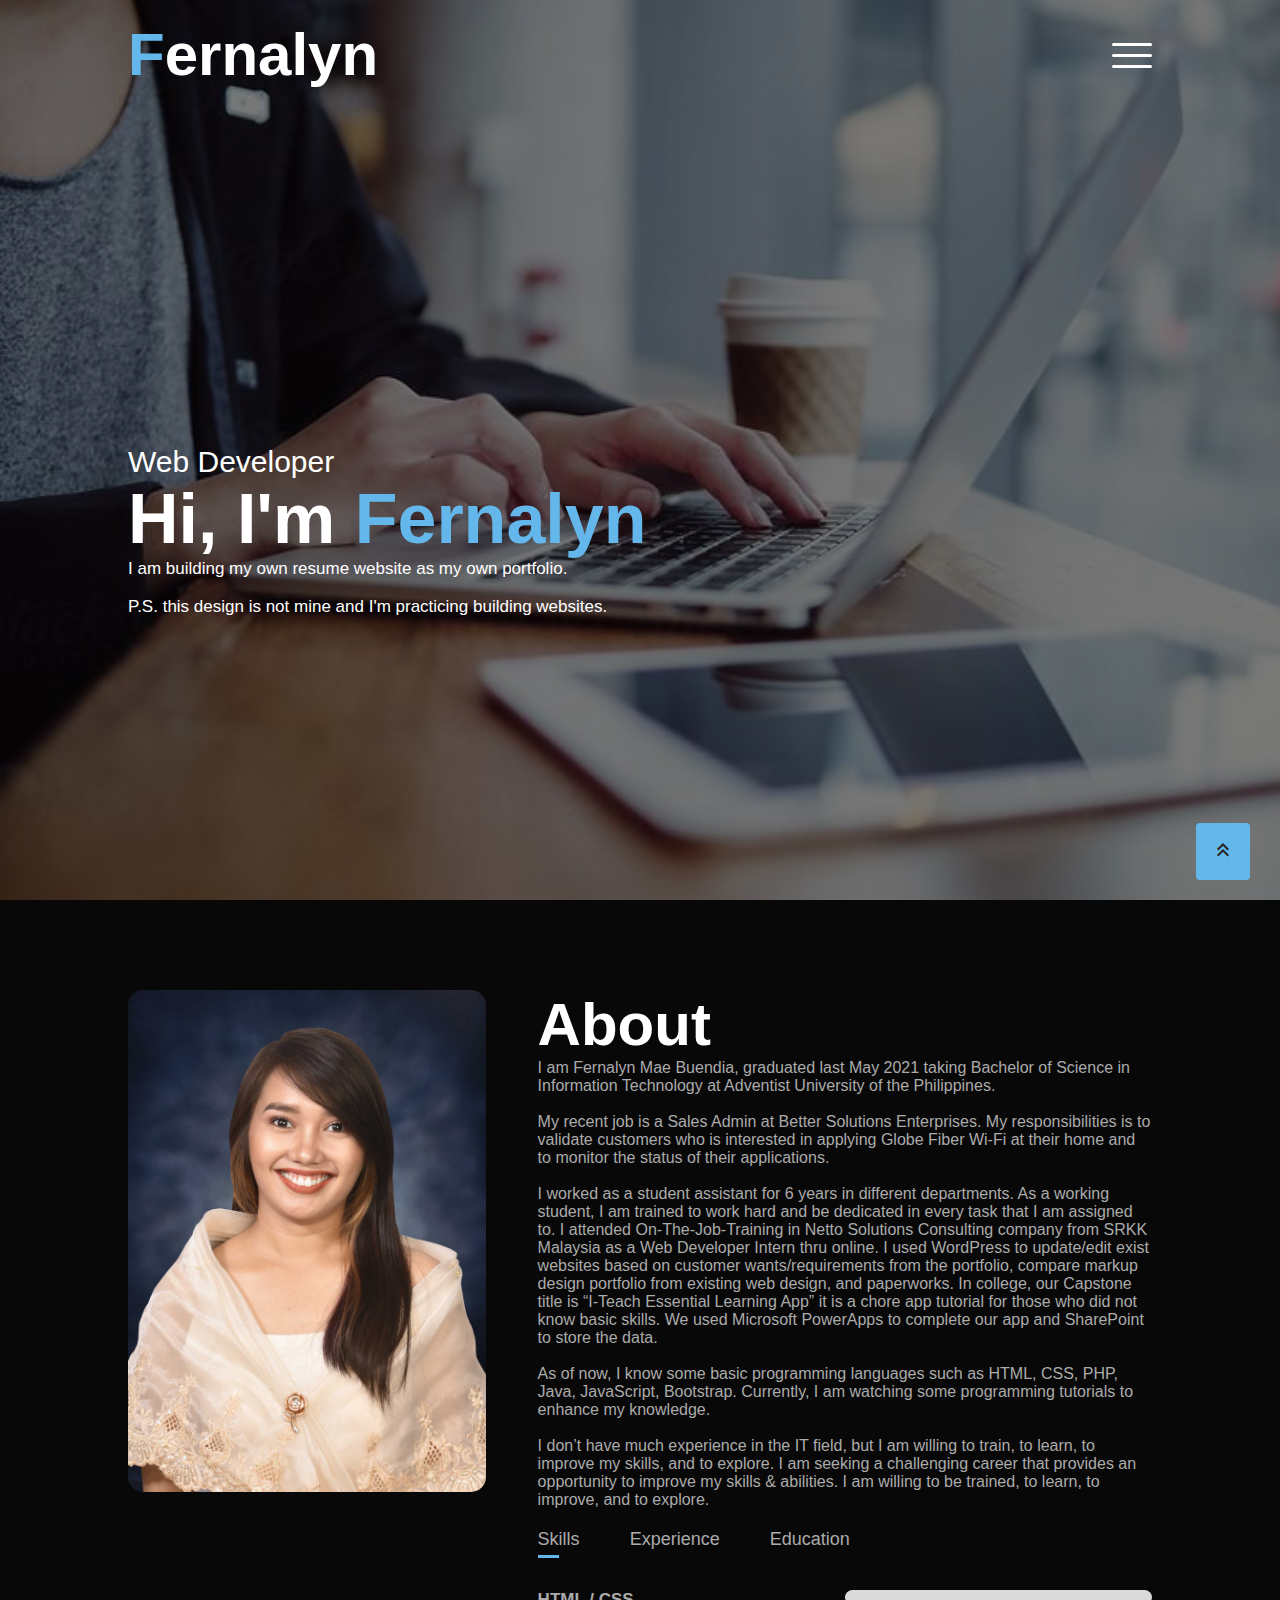
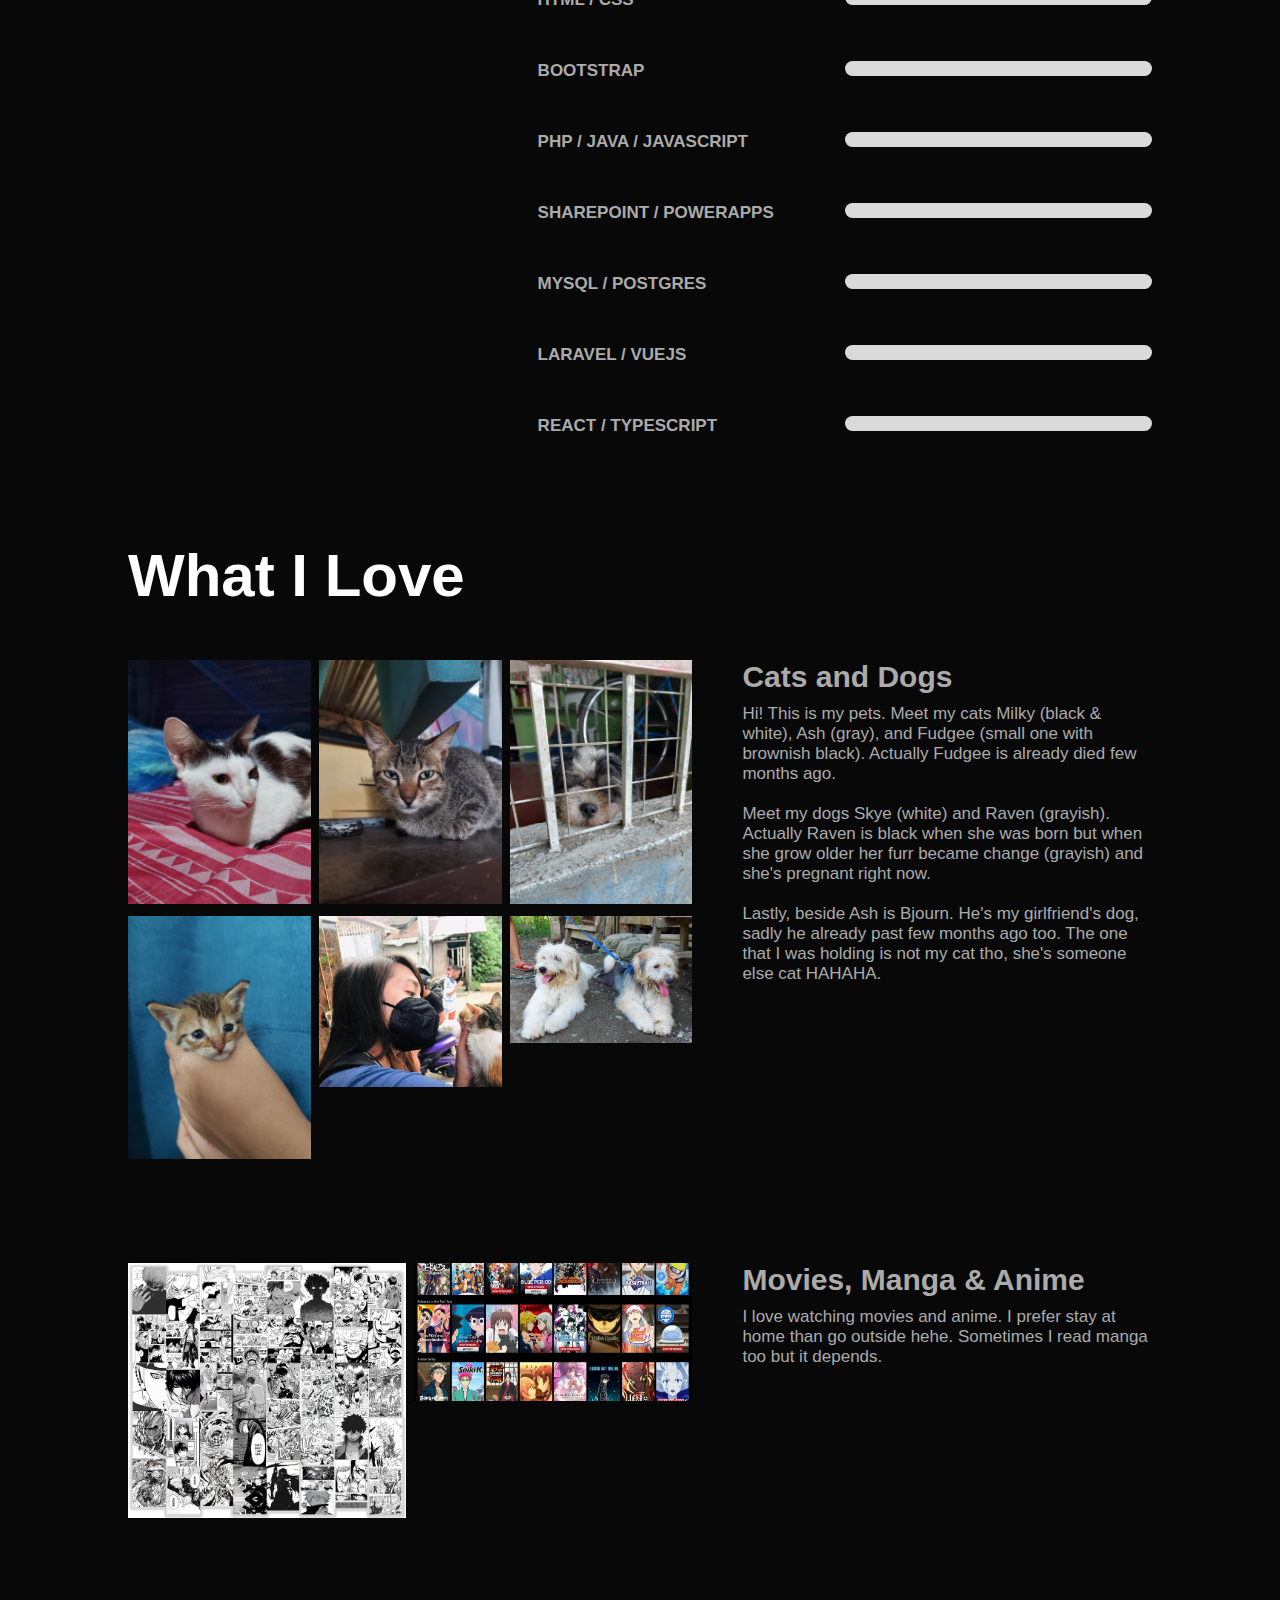
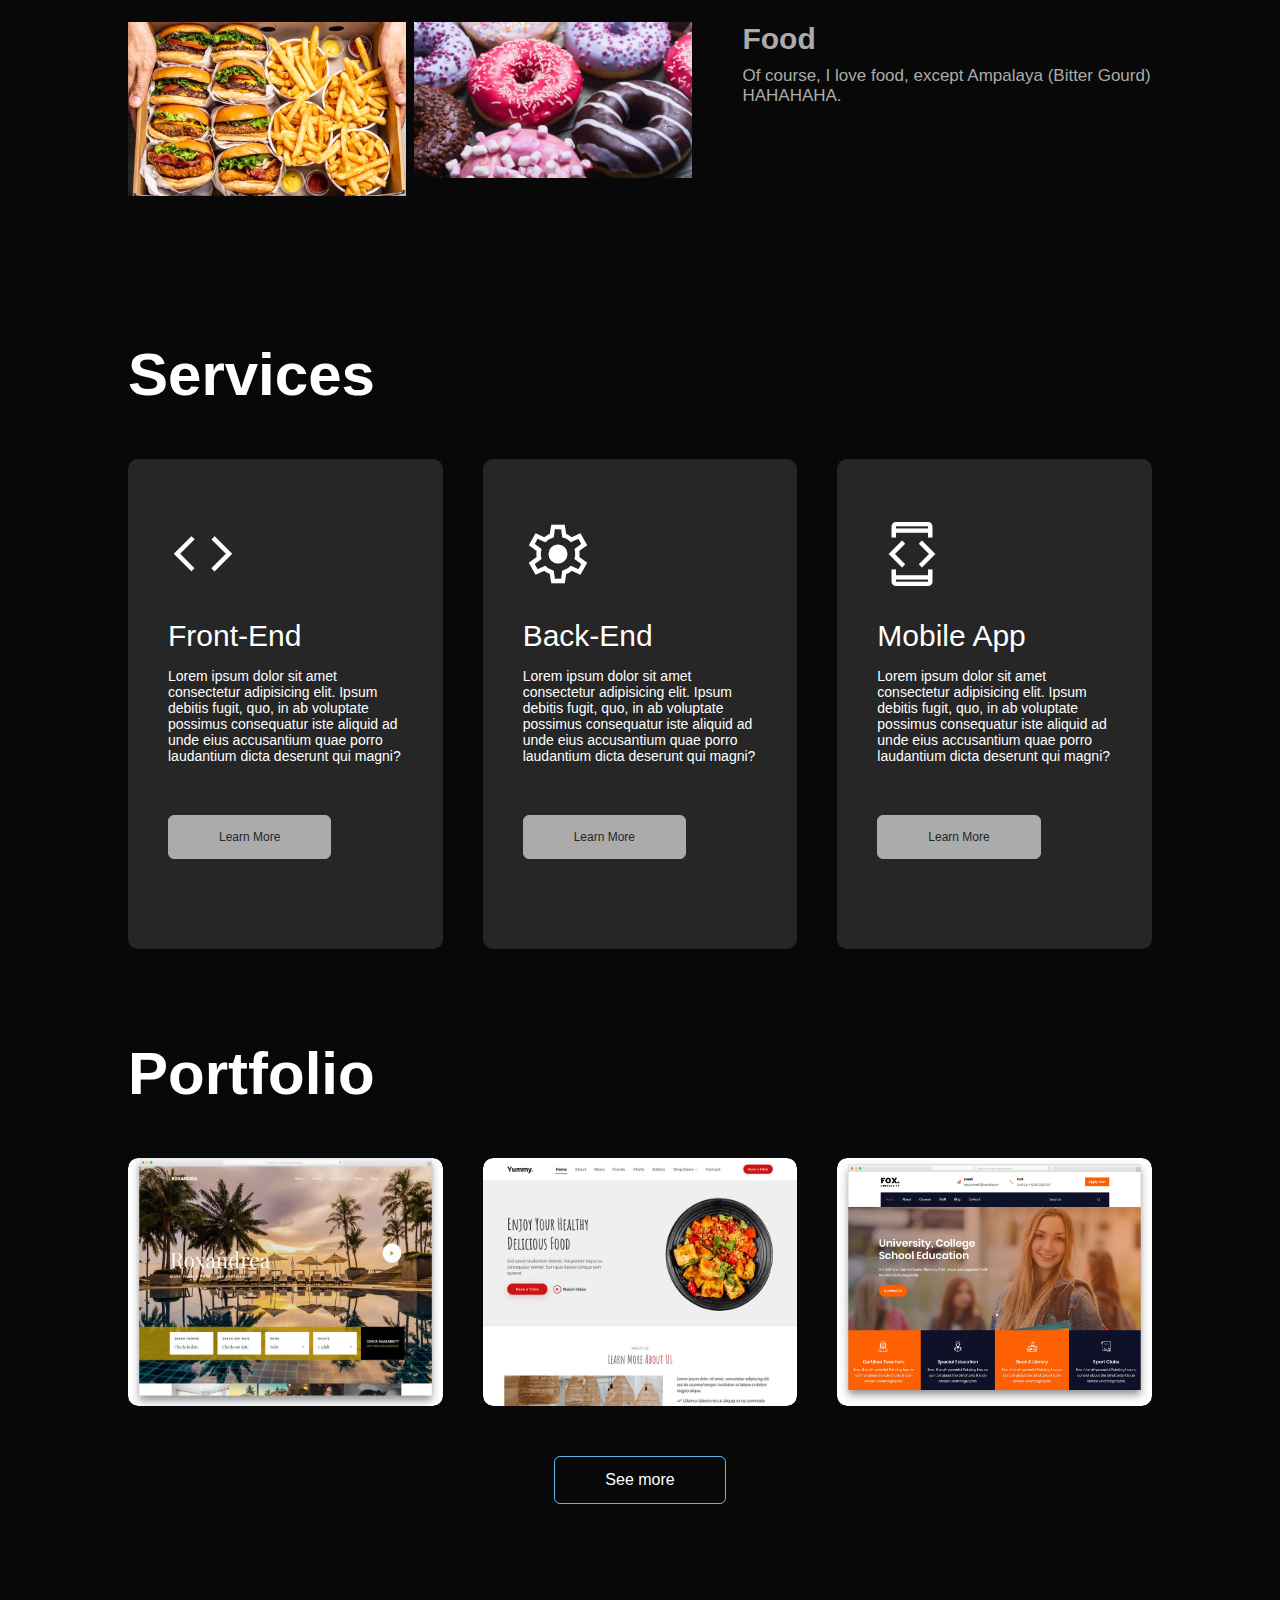
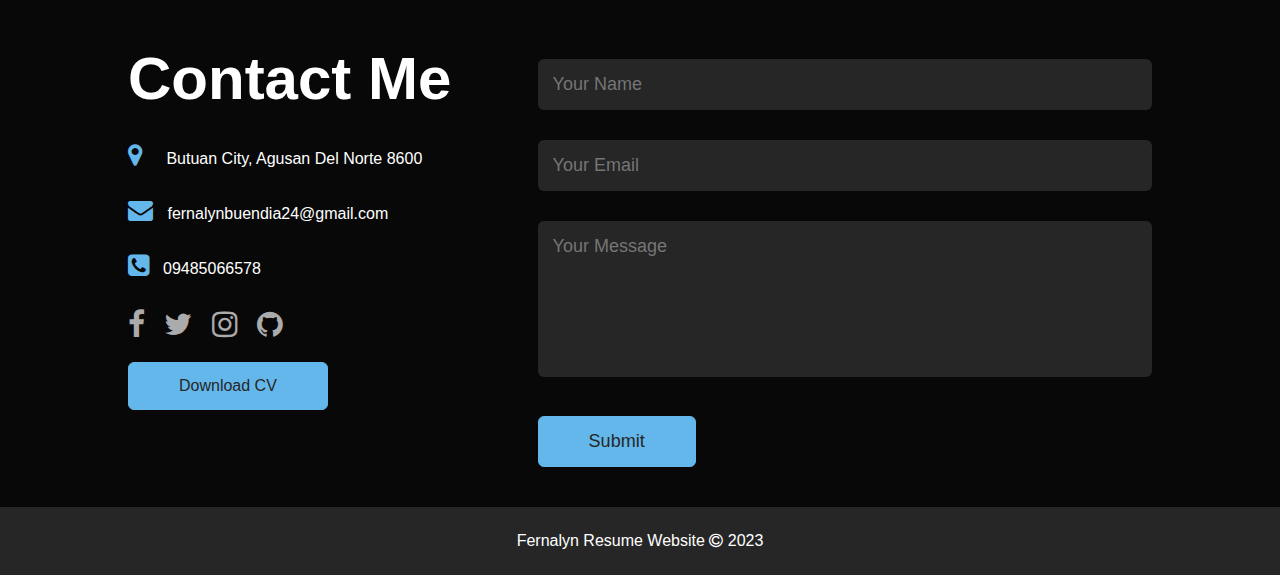
==== index.html @ 56ea5f72 "Add files via upload" ====
<!DOCTYPE html>
<html>
<head>
	<meta charset="utf-8">
	<meta name="viewport" content="width=device-width, initial-scale=1">
	<title>Fernalyn Resume</title>
	<link rel="stylesheet" type="text/css" href="style.css">
	<link rel="stylesheet" href="path/to/font-awesome/css/font-awesome.min.css">
	<link rel="stylesheet" href="https://cdnjs.cloudflare.com/ajax/libs/font-awesome/4.7.0/css/font-awesome.min.css">
	<link rel="stylesheet" href="https://fonts.googleapis.com/icon?family=Material+Icons">
	<link rel="stylesheet" href="https://fonts.googleapis.com/css2?family=Material+Symbols+Outlined:opsz,wght,FILL,GRAD@48,700,1,200" />
	<link rel="stylesheet" href="https://fonts.googleapis.com/css2?family=Material+Symbols+Outlined:opsz,wght,FILL,GRAD@20..48,100..700,0..1,-50..200" />
	
</head>
<body>
	<!-- header -->
	<div class="header" id="header">
		<div class="container">
			<div class="sidebar-icon">
				<div class="bar1"></div>
				<div class="bar2"></div>
				<div class="bar3"></div>
			</div><!-- end sidebar-icon -->

			<div class="logo">
				<h1><span>F</span>ernalyn</h1>
			</div><!-- end logo -->
			
			<div class="sidebar">
				<nav>	
					<ul>
						<li><a href="#header">Home</a></li>
						<li><a href="#about">About</a></li>
						<li><a href="#services">Services</a></li>
						<li><a href="#portfolio">Portfolio</a></li>
						<li><a href="#contact">Contact</a></li>
					</ul>
				</nav><!-- end nav -->
				
				<div class="social-icons social-navbar">
					<a href="https://facebook.com/fernalynmaebuendia24/"><i class="fa fa-facebook" aria-hidden="true"></i></a>
					<a href="https://twitter.com/BuendiaFernalyn"><i class="fa fa-twitter" aria-hidden="true"></i></a>
					<a href="https://instagram.com/fernalynmaebuendia/"><i class="fa fa-instagram" aria-hidden="true"></i></a>
					<a href="https://github.com/fernalynmaebuendia/"><i class="fa fa-github" aria-hidden="true"></i></a>
				</div><!-- end sidebar social icons -->
			</div><!-- end sidebar -->
		</div><!-- end container -->

		<div class="header-text">
			<h2>Web Developer</h2>
			<h1>Hi, I'm <span>Fernalyn</span></h1>
			<p>I am building my own resume website as my own portfolio.</p><br>
			<p>P.S. this design is not mine and I'm practicing building websites.</p>
		</div><!-- end header-text -->
	</div><!-- end header -->

	<!-- about -->
	<div id="about">
		<div class="container">
			<div class="row">
				<div class="about-col-1">
					<img src="images/Fern_formal_small.jpg" class="pic-formal">
				</div><!-- end about-col-1 -->
	
				<div class="about-col-2">
					<h1 class="sub-title">About</h1>
					<p>I am Fernalyn Mae Buendia, graduated last May 2021 taking Bachelor of Science in Information Technology at Adventist University of the Philippines.
					<br><br>
					My recent job is a Sales Admin at Better Solutions Enterprises. My responsibilities is to validate customers who is interested in applying Globe Fiber Wi-Fi at their home and to monitor the status of their applications.  
					<br><br>
					I worked as a student assistant for 6 years in different departments. As a working student, I am trained to work hard and be dedicated in every task that I am assigned to. I attended On-The-Job-Training in Netto Solutions Consulting company from SRKK Malaysia as a Web Developer Intern thru online. I used WordPress to update/edit exist websites based on customer wants/requirements from the portfolio, compare markup design portfolio from existing web design, and paperworks.
					In college, our Capstone title is “I-Teach Essential Learning App” it is a chore app tutorial for those who did not know basic skills. We used Microsoft PowerApps to complete our app and SharePoint to store the data.
					<br><br>
					As of now, I know some basic programming languages such as HTML, CSS, PHP, Java, JavaScript, Bootstrap. Currently, I am watching some programming tutorials to enhance my knowledge.
					<br><br>
					I don’t have much experience in the IT field, but I am willing to train, to learn, to improve my skills, and to explore. I am seeking a challenging career that provides an opportunity to improve my skills & abilities. I am willing to be trained, to learn, to improve, and to explore.</p>

					<div class="tab-titles">
						<p class="tab-links active-link" onclick="openTab('skills', event)">Skills</p>
						<p class="tab-links" onclick="openTab('experience', event)">Experience</p>
						<p class="tab-links" onclick="openTab('education', event)">Education</p>
					  </div><!-- end tab-titles -->

					<div class="tab-contents active-tab" id="skills">
						<div class="skill-container">
							<div class="progress">
								<h2>HTML / CSS</h2>
								<div class="progress-bar">
									<span class="percentage" data-width="80%"></span>
								</div>
							</div><!-- end progress -->
							<br><br>
							<div class="progress">
								<h2>BOOTSTRAP</h2>
								<div class="progress-bar">
									<span class="percentage" data-width="30%"></span>
								</div>
							</div><!-- end progress -->
							<br><br>
							<div class="progress">
								<h2>PHP / JAVA / JAVASCRIPT</h2>
								<div class="progress-bar">
									<span class="percentage" data-width="20%"></span>
								</div>
							</div><!-- end progress -->
							<br><br>
							<div class="progress">
								<h2>SHAREPOINT / POWERAPPS</h2>
								<div class="progress-bar">
									<span class="percentage" data-width="50%"></span>
								</div>
							</div><!-- end progress -->
							<br><br>
							<div class="progress">
								<h2>MYSQL / POSTGRES</h2>
								<div class="progress-bar">
									<span class="percentage" data-width="10%"></span>
								</div>
							</div><!-- end progress -->
							<br><br>
							<div class="progress">
								<h2>LARAVEL / VUEJS</h2>
								<div class="progress-bar">
									<span class="percentage" data-width="5%"></span>
								</div>
							</div><!-- end progress -->
							<br><br>
							<div class="progress">
								<h2>REACT / TYPESCRIPT</h2>
								<div class="progress-bar">
									<span class="percentage" data-width="5%"></span>
								</div>
							</div><!-- end progress -->
						</div><!-- end skill container -->
					</div><!-- end tab-content -->

					<div class="tab-contents" id="experience">
						<ul>
							<li><span>April 2023 - Present</span><br>IT Support Staff at 1D Manpower Services</li>
							<li><span>December 2021 - December 2022</span><br>Sales Admin at Better Solutions Enterprise</li>
							<li><span>February 2021 - May 2021</span><br>Web Developer at Netto Solutions Consulting</li>
							<li><span>June 2020 - Dec 2020</span><br>Cashier / Merchandiser / Repacker at University Store, Adventist University of the Philippines</li>
							<li><span>July 2019 - May 2020</span><br>Information & Communication Technology Services. Adventist University of the Philippines</li>
							<li><span>Aug 2016 - July 2019</span><br>Cashier / Machine Opt. / Asst. Binder at Copy & Print Store, Adventist University of the Philippines</li>
							<li><span>Aug 2015 - July 2016</span><br>Secretary at Printing Press, Adventist University of the Philippines</li>
						</ul>
					</div><!-- end tab-content -->

					<div class="tab-contents" id="education">
						<ul>
							<li><span>2021</span><br>Bachelor of Science in Information Technology at Adventist University of the Philippines</li>
							<li><span>2015</span><br>Secondary at Agusan National High School</li>
							<li><span>2011</span><br>Primary at Butuan Central Elementary School</li>
						</ul>
					</div><!-- end tab-content -->
				</div><!-- end col-2 --> 
			</div><!-- end row -->
		</div> <!-- end container -->
	</div><!-- end about -->

	<!-- hobbies -->
	<div id="hobbies">
		<div class="container">
			<h1 class="sub-title">What I Love</h1>
			<div class="row">
				<div class="hobbies-col-1">
					<div class="hobbies-wrap">
						<ul> 
							<li><img src="images/milky.jpg"></li>
							<li><img src="images/ash.jpg"></li>
							<li><img src="images/bjourn.jpg"></li>
							<li><img src="images/fudgee.jpg"></li>
							<li><img src="images/Fernalyn_with_cat.jpg"></li>
							<li><img src="images/skye&raven.jpg"></li>
						</ul>	
					</div><!-- end hobbies-wrap -->
				</div><!-- end hobbies-col-1 -->

				<div class="hobbies-col-2">
					<h2>Cats and Dogs</h2>
					<p>Hi! This is my pets. Meet my cats Milky (black & white), Ash (gray), and Fudgee (small one with brownish black). Actually Fudgee is already died few months ago. <br><br> Meet my dogs Skye (white) and Raven (grayish). Actually Raven is black when she was born but when she grow older her furr became change (grayish) and she's pregnant right now.<br><br> Lastly, beside Ash is Bjourn. He's my girlfriend's dog, sadly he already past few months ago too. The one that I was holding is not my cat tho, she's someone else cat HAHAHA.</p> 
				</div><!-- end hobbies-col-2 -->
				
				<div class="hobbies-col-3">
					<div class="hobbies-wrap">
						<ul> 
							<!-- <li><img src="images/movies.png"></li> -->
							<li><img src="images/manga.jpg"></li>
							<li><img src="images/anime.avif"></li>
							
						</ul>	
					</div><!-- end hobbies-wrap -->
				</div><!-- end hobbies-col-3 -->

				<div class="hobbies-col-4">
					<h2>Movies, Manga & Anime</h2>
					<p>I love watching movies and anime. I prefer stay at home than go outside hehe. Sometimes I read manga too but it depends.</p>
				</div><!-- end hobbies-col-4 -->

				<div class="hobbies-col-5">
					<div class="hobbies-wrap">
						<ul> 
							<li><img src="images/food.jpg"></li>
							<li><img src="images/food1.jpg"></li>
						</ul>	
					</div><!-- end hobbies-wrap -->
				</div><!-- end hobbies-col-1 -->

				<div class="hobbies-col-6">
					<h2>Food</h2>
					<p>Of course, I love food, except Ampalaya (Bitter Gourd) HAHAHAHA.</p>
				</div><!-- end hobbies-col-2 -->
			</div><!-- end row -->
		</div><!-- end container -->
	</div><!-- end hobbies -->

	<!-- services -->
	<div id="services">
		<div class="container">
			<h1 class="sub-title">Services</h1>
			<div class="service-list">
				<div>
					<a href="frontend.html">
						<i class="material-symbols-outlined">code</i>
						<h2>Front-End</h2>
						<p>Lorem ipsum dolor sit amet consectetur adipisicing elit. Ipsum debitis fugit, quo, in ab voluptate possimus consequatur iste aliquid ad unde eius accusantium quae porro laudantium dicta deserunt qui magni?</p>
						<a href="frontend.html" class="btn btn3">Learn More</a>
					</a><!-- navigate to service page -->
				</div><!-- end service front-end -->
				<div>
					<a href="backend.html">
						<i class="material-symbols-outlined">settings</i>
						<h2>Back-End</h2>
						<p>Lorem ipsum dolor sit amet consectetur adipisicing elit. Ipsum debitis fugit, quo, in ab voluptate possimus consequatur iste aliquid ad unde eius accusantium quae porro laudantium dicta deserunt qui magni?</p>
						<a href="backend.html" class="btn btn3">Learn More</a>
					</a><!-- navigate to service page -->
				</div><!-- end service back-end -->
				<div>
					<a href="mobile.html">
						<i class="material-symbols-outlined">developer_mode</i>
						<h2>Mobile App</h2>
						<p>Lorem ipsum dolor sit amet consectetur adipisicing elit. Ipsum debitis fugit, quo, in ab voluptate possimus consequatur iste aliquid ad unde eius accusantium quae porro laudantium dicta deserunt qui magni?</p>
						<a href="mobile.html" class="btn btn3">Learn More</a>
					</a><!-- navigate to service page -->
				</div><!-- end service mobile -->
			</div><!-- end services-list -->
		</div><!-- end container -->
	</div><!-- end services -->

	<!-- portfolio -->
	<div id="portfolio">
		<div class="container">
			<h1 class="sub-title">Portfolio</h1>
			<div class="port-list">
				<div class="port">
					<img src="images/sample-image.jpg">
					<div class="layer">
						<h2>Social Media</h2>
						<p>Lorem ipsum dolor sit, amet consectetur adipisicing elit. Odit molestiae, officia expedita...</p>
						<a href="portfoliosite.html"><i class="fa fa-external-link" aria-hidden="true"></i></a>
					</div>
				</div><!-- end port -->
				<div class="port">
					<img src="images/sample-image2.jpg">
					<div class="layer">
						<h2>Foods</h2>
						<p>Lorem ipsum dolor sit, amet consectetur adipisicing elit. Odit molestiae, officia expedita...</p>
						<a href="portfoliosite.html"><i class="fa fa-external-link" aria-hidden="true"></i></a>
					</div>
				</div><!-- end port -->
				<div class="port">
					<img src="images/sample-image6.jpg">
					<div class="layer">
						<h2>Hiking</h2>
						<p>Lorem ipsum dolor sit, amet consectetur adipisicing elit. Odit molestiae, officia expedita...</p>
						<a href="portfoliosite.html"><i class="fa fa-external-link" aria-hidden="true"></i></a>
					</div>
				</div><!-- end port -->
			</div><!-- end port-list -->
			<a href="portfolio.html" class="btn">See more</a><!-- see more button -->
		</div><!-- end container -->
	</div><!-- end portfolio -->

	<!-- contact -->
	<div id="contact">
		<div class="container">
			<div class="row">
				<div class="contact-col-1">
					<h1 class="sub-title">Contact Me</h1>
					<p><i class="fa fa-map-marker" style="margin-right: 20px;" aria-hidden="true"></i> Butuan City, Agusan Del Norte 8600</p>
					<p><i class="fa fa-envelope" style="margin-right: 10px;" aria-hidden="true"></i> fernalynbuendia24@gmail.com</p>
					<p><i class="fa fa-phone-square" style="margin-right: 14px;" aria-hidden="true"></i>09485066578</p>
					<div class="social-icons">
						<a href="https://www.facebook.com/fernalynmaebuendia24/"><i class="fa fa-facebook" aria-hidden="true"></i></a>
						<a href="https://twitter.com/BuendiaFernalyn"><i class="fa fa-twitter" aria-hidden="true"></i></a>
						<a href="https://www.instagram.com/fernalynmaebuendia/"><i class="fa fa-instagram" aria-hidden="true"></i></a>
						<a href="https://github.com/fernalynmaebuendia/"><i class="fa fa-github" aria-hidden="true"></i></a>
					</div>
					<a href="images/Fernalyn Mae Buendia - B (1).pdf" download class="btn btn2">Download CV</a>
				</div><!-- end contact-col-1 -->

				<div class="contact-col-2">
					<form name="submit-to-google-sheet">
						<input type="text" name="Name" placeholder="Your Name" required>
						<input type="text" name="Email" placeholder="Your Email" required>
						<textarea name="Message" rows="6" placeholder="Your Message" required></textarea>
						<button type="submit" class="btn btn2">Submit</button>
					</form>
					<span id="msg"></span> <!-- msg alert -->
				</div><!-- end contact-col-2 -->
			</div><!-- end row -->
		</div><!-- end container -->
		
		<!-- footer -->
		<footer class="footer">
			<p>Fernalyn Resume Website <i class="fa fa-copyright" aria-hidden="true"></i> 2023</p>
		</footer><!-- end footer -->
	</div><!-- end contact -->

	<!-- top-arbutton -->
	<div id="arrow-up-button">
		<button onclick="topFunction()" class="top-button"><span class="material-symbols-outlined">keyboard_double_arrow_up</span></button>
	</div><!-- end top-button -->

	<script src="myscript.js"></script>
	<script src="submitform.js"></script>
</body>
</html>
---- style.css ----
:root {
	--main-color: #64b7ea;
	--second-color: rgb(61, 118, 153);
	--third-color: #4280A6;
	--fourth-color: #244559;
}

* {
	margin: 0;
	padding: 0;
	box-sizing: border-box;
	font-family: 'Poppins', sans-serif;
}

html {
	scroll-behavior: smooth;
}

body {
	background: #080808;
	color: #fff;
}

ul {
    list-style-type: none;
	text-decoration: none;
}

.top-button {
	position: fixed;
	bottom: 20px;
	right: 30px;
	z-index: 99;
	font-size: 15px;
	border: none;
	outline: none;
	background-color: var(--main-color);
	color: #262626;
	cursor: pointer;
	padding: 15px;
	border-radius: 4px;
	transition: 0.5s;
}

.top-button:hover {
	color: #262626;
	background-color: #ababab;
}

/* header */
#header {
	width: 100%;
	height: 100vh;
	background-image: linear-gradient(rgba(0, 0, 0, 0.5), rgba(0, 0, 0, 0.5)), url(images/girlwithlaptop.jpg);
	background-repeat: no-repeat;
	background-size: cover;
	background-position: center;
}

#header .container {
	display: flex;
	padding: 10px 10% 0 10%;
}

#header .logo {
	flex-basis: 40%;
}

#header .sidebar {
    display: inline-flex;
    flex-basis: 60%;
    justify-content: flex-end;
}

#header .logo h1 {	
	font-size: 60px;
	margin: 10px 0;
}

#header .logo span {
	color: var(--main-color);
}

.sidebar {
	display: flex;
	align-items: center;
	align-content: center;
	justify-content: space-between;
	flex-wrap: wrap;
}

.social-navbar {
	display: none;
}

nav ul li {
	display: inline-flex;
	list-style: none;
	margin: 10px 30px;
}

nav ul li a {
	color: #fff;
	text-decoration: none;
	font-size: 18px;
	position: relative;
}

nav ul li a::after {
	content: '';
	width: 0;
	height: 3px;
	background: var(--main-color);
	position: absolute;
	left: 0;
	bottom: -6px;
	transition: 0.5s;
}

nav ul li a:hover::after {
	width: 100%;
}

#header .sidebar-icon {
    display: none;
}

.bar1 , .bar2 , .bar3{
    width: 40px;
    height: 3px;
    margin: 8px 0;
    background-color: #fff;
    border-radius: 50px;
    transition: 0.2s;
}

.active .bar1{
    transform: translate(0px , 11px)rotate(45deg);
}

.active .bar2{
    opacity: 0;
}

.active .bar3{
    transform: translate(0px , -11px)rotate(-45deg);
}

.header-text {
	margin-top: 20%;
	padding: 0 10%;
}

.header-text h1 {
	font-size: 70px;
}

.header-text h1 span {
	color: var(--main-color);
}

.header-text h2 {
	font-size: 30px;
	font-weight: 300;
}

.header-text p {
	font-size: 17px;
}

/* about */
#about {
	padding: 80px 0 0 0;
	color: #ababab;
}

#about .container {
	padding: 10px 10% 0 10%;
}

.row {
	display: flex;
	justify-content: space-between;
	flex-wrap: wrap;
}

.about-col-1 {
	flex-basis: 35%;
}

.about-col-1 img {
	width: 100%;
	border-radius: 15px;
}

.about-col-2 {
	flex-basis: 60%;
}

.sub-title {
	font-size: 60px;
	font-weight: 600;
	color: #fff;
}

.tab-titles {
	display: flex;
	margin: 20px 0 40px;
}

.tab-links {
	margin-right: 50px;
	font-size: 18px;
	font-weight: 500;
	cursor: pointer;
	position: relative;
}

.tab-links::after {
	content: '';
	width: 0;
	height: 3px;
	background: var(--main-color);
	position: absolute;
	left: 0;
	bottom: -8px;
	transition: 0.5s;
}

.tab-links.active-link::after {
	width: 50%;
}

.progress {
	display: grid;
	grid-template-columns: repeat(auto-fit, minmax(250px, 1fr));
}

.skill-container {
  width: 100%;
  align-items: center;
}

.skill-container h2 {
	font-size: 17px;
	padding-bottom: 15px;
}

.skill-container .progress-bar {
	background: #dadada;
	display: block;
	width: 100%;
	height: 15px;
	/* border: 1px solid rgba(0, 0, 0, 0.3); */
	border-radius: 10px;
	overflow: hidden;
	/* box-shadow: 0 1px 3px rgba(0, 0, 0, 0.12), 0 1px 2px rgba(0, 0, 0, 0.24); */
	transition: all 0.1s cubic-bezier(.25, .8, .25, 1);
	position: relative;
	overflow: hidden;
}

.skill-container .progress-bar .percentage {
	width: 0;
	height: 100%;
	position: relative;
	background: linear-gradient(135deg, rgb(0, 183, 255)0%, rgb(61, 118, 153)100%);
	transition: all 3s ease-in-out;
	top: 0;
	left: 0;
	display: block;
}

.tab-contents ul li {
	list-style: none;
	margin: 10px 0 29.5px 0px;
}

.tab-contents ul li span {
	color: var(--main-color);
}

.tab-contents {
	display: none;
}

.tab-contents.active-tab {
	display: block;
}

/* .service */
#services {
	padding: 80px 0 0 0;
}

#services .container {
	padding: 10px 10% 0 10%;
}

.service-list {
	display: grid;
	grid-template-columns: repeat(auto-fit, minmax(250px, 1fr));
	grid-gap: 40px;
	margin-top: 50px;
}

.service-list div {
	background: #262626;
	padding: 40px;
	font-weight: 300;
	border-radius: 10px;
	transition: background 0.5s, transform 0.5s;
}

.service-list div i {
	font-size: 70px;
	margin-bottom: 30px;
}

.service-list div h2 {
	font-size: 30px;
	font-weight: 500;
	margin-bottom: 15px;
}

.service-list div p {
	font-size: 14px;
}

.service-list div a {
	text-decoration: none;
	color: #fff;
	font-size: 12px;
	margin-top: 20px;
	display: inline-block;
}

.service-list div:hover {
	background: var(--third-color);
	transform: translateY(-10px);
}

/* portfolio */
#portfolio {
	padding: 80px 0 0 0;
}

#portfolio .container {
	padding: 10px 10% 0 10%;
}

.port-list {
	display: grid;
	grid-template-columns: repeat(auto-fit, minmax(250px, 1fr));
	grid-gap: 40px;
	margin-top: 50px;
}

.port {
	border-radius: 10px;
	position: relative;
	overflow: hidden;
}

.port img {
	width: 100%;
	height: 100%;
	border-radius: 10px;
	display: block;
	transition: transform 0.5s;
}

.layer {
	width: 100%;
	height: 0;
	background: linear-gradient(rgba(0,0,0,0.6), var(--third-color));
	border-radius: 10px;
	position: absolute;
	left: 0;
	bottom: 0;
	overflow: hidden;
	display: flex;
	align-items: center;
	align-content: center;
	justify-content: center;
	flex-direction: column;
	padding: 0 40px;
	text-align: center;
	transition: height 0.5s;
}

.layer h2 {
	font-size: 30px;
	font-weight: bolder;
	margin-bottom: 20px;
}

.layer p {
	font-size: 17px;
}

.layer a {
	margin-top: 30px;
	color: var(--main-color);
	text-decoration: none;
	font-size: 20px;
	line-height: 50px;
	background: #fff;
	width: 50px;
	height: 50px;
	border-radius: 50%;
	text-align: center;
}

.layer a:hover {
	color: #fff;
	background-color: var(--fourth-color);
	border: 1px solid var(--fourth-color);
}

.port:hover img {
	transform: scale(1.1);
}

.port:hover .layer {
	height: 100%;
}

/* portfolio btn */
.btn {
	display: block;
	margin: 50px auto;
	width: fit-content;
	border: 1px solid var(--main-color);
	padding: 14px 50px;
	border-radius: 6px;
	text-decoration: none;
	color: #fff;
	transition: background 0.5s;
}

/* contact btn */
.btn.btn2 {
	display: block;
	margin: 20px auto 60px auto;
	width: fit-content;
	border: 1px solid var(--main-color);
	padding: 14px 50px;
	border-radius: 6px;
	text-decoration: none;
	color: #262626;
	transition: background 0.5s;
}

/* service btn */
.btn.btn3 {
	/* display: block; */
	margin: 50px auto;
	width: fit-content;
	background: #ababab;
	border: 1px solid #ababab;
	padding: 14px 50px;
	border-radius: 6px;
	text-decoration: none;
	color: #262626;
	transition: background 0.5s;
}

.btn:hover {
	color: #262626;
	background-color: #ababab;
	border: 1px solid #ababab;
}

.btn.btn2:hover {
	color: #262626;
	background-color: #ababab;
	border: 1px solid #ababab;
}

.btn.btn3:hover {
	color: #fff;
	background-color: var(--fourth-color);
	border: 1px solid var(--fourth-color);
}

/* hobby */
#hobbies {
	padding: 80px 0 0 0;
	color: #ababab;
}

#hobbies .container {
	padding: 10px 10% 0 10%;
}

#hobbies h2 {
	font-size: 30px;
	padding-bottom: 10px;
}

#hobbies p {
	font-size: 17px;
}

/* first row */
.hobbies-col-1 {
	flex-basis: 60%;
}

.hobbies-col-1 img {
	width: 100%;
	height: auto;
	object-fit: cover;
}

.hobbies-col-1 ul {
	display: grid;	
	grid-template-columns: repeat(auto-fit, minmax(250px, auto));
	grid-auto-flow: dense;
	grid-gap: 8px;
	justify-content: center;
	align-items: start;
	margin: 0 auto;
	padding: 0
}

.hobbies-wrap {
	position: relative;
	margin: 0;
	padding: 50px 50px 50px 0px;
}

.hobbies-col-4 .hobbies-wrap {
	padding-left: 50px;
	padding-right: 0px;
}

.hobbies-wrap ul li {
	position: relative;
}

.hobbies-wrap ul li:nth-child(1) {
	grid-row: span 1;
	grid-template-columns: span 1;
}

.hobbies-wrap ul li:nth-child(2) {
	grid-row: span 1;
	grid-template-columns: span 1;
}

.hobbies-wrap ul li:nth-child(3) {
	grid-row: span 1;
	grid-template-columns: span 1;
}

.hobbies-wrap ul li:nth-child(4) {
	grid-row: span 1;
	grid-template-columns: span 1;
}

.hobbies-wrap ul li:nth-child(5) {
	grid-row: span 1;
	grid-template-columns: span 1;
}

.hobbies-wrap ul li:nth-child(6) {
	grid-row: span 1;
	grid-template-columns: span 1;
}

.hobbies-col-2 {
	flex-basis: 40%;
	padding-top: 50px;
}

/* second row */
.hobbies-col-3 {
	flex-basis: 60%;
}

.hobbies-col-3 img {
	width: 100%;
	height: auto;
	object-fit: cover;
}

.hobbies-col-3 ul {
	display: grid;	
	grid-template-columns: repeat(auto-fit, minmax(250px, auto));
	grid-auto-flow: dense;
	grid-gap: 8px;
	justify-content: center;
	align-items: start;
	margin: 0 auto;
	padding: 0
}

.hobbies-col-4 {
	flex-basis: 40%;
	padding-top: 50px;
}

/* third row */
.hobbies-col-5 {
	flex-basis: 60%;
}

.hobbies-col-5 img {
	width: 100%;
	height: auto;
	object-fit: cover;
}

.hobbies-col-5 ul {
	display: grid;	
	grid-template-columns: repeat(auto-fit, minmax(250px, auto));
	grid-auto-flow: dense;
	grid-gap: 8px;
	justify-content: center;
	align-items: start;
	margin: 0 auto;
	padding: 0
}

.hobbies-col-6 {
	flex-basis: 40%;
	padding-top: 50px;
}

/* contact */
#contact {
	padding-top: 80px
}

#contact .container {
	padding: 10px 10% 0 10%;
}

.contact-col-1 {
	flex-basis: 35%;
}

.contact-col-2 {
	flex-basis: 60%;
}

.contact-col-1 p {
	margin-top: 30px;
}

.contact-col-1 p i {
	color: var(--main-color);
	font-size: 25px;
}

.social-icons {
	margin-top: 30px;
}

.social-icons a {
	text-decoration: none;
	font-size: 30px;
	margin-right: 15px;
	color: #ababab;
	display: inline-block;
	transition: transform 0.5s;
 }

 .social-icons a:hover {
	color: var(--main-color);
	transform: translateY(-5px);
 }

.btn.btn2 {
	display: inline-block;
	background: var(--main-color);
 }

.contact-col-2 {
	width: 100%;
 }

form input, form textarea {
	width: 100%;
	border: 0;
	outline: none;
	background: #262626;
	padding: 15px;
	margin: 15px 0;
	color: #fff;
	font-size: 18px;
	border-radius: 6px;
	resize: none;
 }

form .btn2 {
	padding: 14px 60px;
	font-size: 18px;
	cursor: pointer;
}

#msg {
	color: rgb(91, 153, 91);
	margin-top: -40px;
	display: block;
}

.footer {
	width: 100%;
	text-align: center;
	padding: 25px 0;
	background: #262626;
	font-weight: 300;
	margin-top: 20px;
}

@media only screen and (max-width: 1716px) {
	.hobbies-col-1 ul {
		grid-template-columns: repeat(auto-fit, minmax(200px, auto));
	}
}

@media only screen and (max-width: 1404px) {
	.hobbies-col-1 ul {
		grid-template-columns: repeat(auto-fit, minmax(150px, auto));
	}
}

@media only screen and (max-width: 1600px) {
	.layer {
		padding: 0 25px;
	}
}

@media only screen and (max-width: 1500px) {
	.header-text {
		margin-top: 23%;
	}

	.layer {
		padding: 0 20px;
	}
	
	.layer h2 {
		font-size: 25px;
		font-weight: bolder;
	}
	
	.layer p {
		font-size: 15px;
	}
	
	.layer a {
		font-size: 19px;
	}
}

@media only screen and (max-width: 1400px) {
	.layer a {
		margin-top: 20px;
	}
}

@media only screen and (max-width: 1300px) {
	.header-text {
		margin-top: 27%;
	}

	.layer {
		padding: 0 15px;
	}
	
	.layer p {
		font-size: 14px;
	}

	.layer a {
		font-size: 16px;
		line-height: 40px;
		width: 40px;
		height: 40px;
	}
}

@media only screen and (max-width: 1280px) {
	#header .sidebar-icon {
		display: block;
	}

	#header .sidebar-icon  {
		z-index: 2;
		top: 35px;
		right: 10%;
		width: fit-content;
		height: auto;
		position: absolute;
		border-radius: 4px;
		cursor: pointer;
	}

	#header .sidebar {
		justify-content: flex-start;
	}

	.sidebar {
		display: flex;
		align-content: center;
		flex-wrap: wrap;
		flex-direction: column;
		justify-content: space-between;
		align-items: center;
		text-align: center;
		width: 100%;
		height: 100vh;
		top: 0;
		background: var(--second-color);
		position: fixed;
		text-align: center;
		z-index: 1;
		right: 0;
		opacity: 0;
		right: -100%;
		pointer-events: none;
		transition: 0.3s;
	}

	nav ul {
		padding-top: 100px;
	}

	nav ul li {
		display: block;
		text-align: center;
		margin: 50px 10px;
		display: block;
	}

	nav ul li a {
		font-size: 25px;
	}

	.active_sidebar {
		opacity: 1;
		right: 0px;
		position: fixed;
		pointer-events: fill;
	}

	.social-navbar {
		display: flex;
	}

	.social-navbar a {
		margin: 15px;
	}

	.social-navbar a:hover {
		color: #fff;
	}
}

@media only screen and (max-width: 1100px) {
	.header-text {
		margin-top: 30%;
	}

	.layer {
		padding: 0 10px;
	}

	.layer h2 {
		font-size: 20px;
		margin-bottom: 10px;
	}
	
	.layer p {
		font-size: 13px;
	}

	.layer a {
		font-size: 16px;
		margin-top: 15px;
		line-height: 40px;
		width: 40px;
		height: 40px;
	}
}


@media only screen and (max-width: 1091px) {
	.hobbies-col-1 ul {
		grid-template-columns: repeat(auto-fit, minmax(140px, auto));
	}
}

@media only screen and (max-width: 1054px) {
	.layer {
		padding: 0 20px;
	}
	
	.layer h2 {
		font-size: 25px;
		margin-bottom: 20px;
	}
	
	.layer p {
		font-size: 15px;
	}
	
	.layer a {
		margin-top: 30px;
		font-size: 20px;
		line-height: 50px;
		width: 50px;
		height: 50px;
	}
}

@media only screen and (max-width: 1029px) {
	.hobbies-col-1 ul {
		grid-template-columns: repeat(auto-fit, minmax(130px, auto));
	}
}

@media only screen and (max-width: 1000px) {
	.header-text {
		margin-top: 35%;
	}
}

@media only screen and (max-width: 966px) {
	.hobbies-col-1 ul {
    	grid-template-columns: repeat(auto-fit, minmax(120px, auto));
	}
}	

@media only screen and (max-width: 904px) {
	.hobbies-col-1 ul {
    	grid-template-columns: repeat(auto-fit, minmax(110px, auto));
	}
}

@media only screen and (max-width: 900px) {
	.header-text {
		margin-top: 40%;
	}

	.layer {
		padding: 0 20px;
	}
	
	.layer h2 {
		font-size: 25px;
		margin-bottom: 15px;
	}
	
	.layer p {
		font-size: 15px;
	}
	
	.layer a {
		margin-top: 20px;
		font-size: 16px;
		line-height: 40px;
		width: 40px;
		height: 40px;
	}

	.contact-col-2 {
		flex-basis: 55%;
	}
}

@media only screen and (max-width: 800px) {
	.header-text {
		margin-top: 45%;
	}

	.layer {
		padding: 0 10px;
	}

	.layer h2 {
		font-size: 20px;
		margin-bottom: 5px;
	}
	
	.layer p {
		font-size: 13px;
	}

	.layer a {
		font-size: 16px;
		line-height: 40px;
		width: 40px;
		height: 40px;
	}
}

@media only screen and (max-width: 768px) {
	#header .sidebar-icon {
		z-index: 2;
		top: 30px;
	}

	#header .logo h1 {
		font-size: 50px;
	}

	.header-text {
		margin-top: 50%;
	}

	.header-text h1 {
		font-size: 60px;
	}

	.about-col-1 {
		text-align: center;
	}

	.about-col-1 img {
		width: 50%;
		height: 100%;
	}
	
	.about-col-1, .about-col-2 {
		flex-basis: 100%;
	}

	.about-col-1 {
		margin-bottom: 30px;
	}

	.layer {
		font-size: 12px;
		padding: 0 20px;
	}
	
	.layer a {
		font-size: 18px;
		line-height: 40px;
		width: 40px;
		height: 40px;
	}

	.contact-col-1, .contact-col-2 {
		flex-basis: 100%;
	}
}

@media only screen and (max-width: 700px) {
	.header-text {
		margin-top: 53%;
	}

	.layer {
		padding: 0 10px;
	}
	
	.layer h2 {
		font-size: 20px;
		margin-bottom: 10px;
	}
	
	.layer p {
		font-size: 11px;
	}
	
	.layer a {
		margin-top: 15px;
		font-size: 16px;
		line-height: 35px;
		width: 35px;
		height: 35px;
	}
}

@media only screen and (max-width: 691px) {
	.layer {
		padding: 0 40px;
	}
	
	.layer h2 {
		font-size: 30px;
		margin-bottom: 20px;
	}
	
	.layer p {
		font-size: 17px;
	}
	
	.layer a {
		margin-top: 30px;
		font-size: 20px;
		line-height: 50px;
		width: 50px;
		height: 50px;
	}
}

@media only screen and (max-width: 691px) {
	.hobbies-wrap {
		padding: 50px 0px 50px 0px;
	}

	.hobbies-col-1, .hobbies-col-2 {
		flex-basis: 100%;
	}

	.hobbies-col-3, .hobbies-col-4 {
		flex-basis: 100%;
	}

	.hobbies-col-5, .hobbies-col-6 {
		flex-basis: 100%;
	}

	.hobbies-col-2 {
		padding-top: 0px;
	}

	.hobbies-col-4 {
		padding-top: 0px;
	}

	.hobbies-col-6 {
		padding-top: 0px;
	}
}

@media only screen and (max-width: 600px) {
	.header-text {
		margin-top: 60%;
	}

	.about-col-1 img {
		width: 60%;
		height: 100%;
	}
}

@media only screen and (max-width: 500px) {
	.header-text {
		margin-top: 55%;
	}

	.about-col-1 img {
		width: 70%;
		height: 100%;
	}

	.layer {
		padding: 0 20px;
	}

	.layer h2 {
		font-size: 25px;
		margin-bottom: 20px;
	}
	
	.layer p {
		font-size: 15px;
	}
	
	.layer a {
		margin-top: 30px;
		font-size: 19px;
		line-height: 50px;
		width: 50px;
		height: 50px;
	}
}

@media only screen and (max-width: 480px) {
	#header .logo h1 {
		font-size: 40px;
	}

	#header .sidebar-icon {
		z-index: 2;
		top: 25px;
	}
	
	.sub-title {
		font-size: 50px;
	}

	.about-col-2 {
		font-size: 15px;
	}

	.skill-container h2 {
		font-size: 15px;
	}

	.about-col-1 img {
		width: 75%;
		height: 100%;
	}

	.tab-links {	
		font-size: 16;
		margin-right: 20px;
	}
}

@media only screen and (max-width: 400px) {
	.header-text {
		margin-top: 65%;
	}

	.bar1, .bar2, .bar3 {
		width: 30px;
		height: 3px;
		margin: 8px 0;
	}

	.about-col-2 {
		font-size: 13px;
	}

	.skill-container h2 {
		font-size: 13px;
	}

	.tab-links {	
		margin-right: 15px;
	}

	.layer {
		padding: 0 15px;
	}

	.layer h2 {
		font-size: 20px;
		margin-bottom: 10px;
	}
	
	.layer p {
		font-size: 13px;
	}
	
	.layer a {
		margin-top: 20px;
		font-size: 19px;
		line-height: 50px;
		width: 50px;
		height: 50px;
	}

	#hobbies h2 {
		font-size: 25px;
	}

	#hobbies p {
		font-size: 15px;
	}

	.footer p {
		font-size: 15px;
	}
}

@media only screen and (max-width: 320px) {
	#header .sidebar-icon {
		z-index: 2;
		top: 20px;
	}

	nav ul li a {
		font-size: 20px;
	}
	
	.sub-title {
		font-size: 40px;
	}

	.header-text {
		margin-top: 105%;
	}

	#header .logo h1 {
		font-size: 35px;
	}

	#header h1 {
		font-size: 50px;
	}

	#header h2 {
		font-size: 25px;
	}

	#header p {
		font-size: 13px;
	}

	.row {		
		display: flex;
		justify-content: center;
		flex-wrap: wrap;
	}

	.about-col-2 {
		font-size: 13px;
	}

	.skill-container h2 {
		font-size: 13px;
	}

	.tab-links {
		font-size: 15px;	
		margin-right: 10px;
	}

	.skill-container .progress-bar {
		width: 97%;
	}

	.service-list {
		justify-content: center;
	}

	.service-list div {
		padding: 40px 25px;
	}

	.port-list {
		justify-content: center;
	}

	.layer {
		padding: 0 10px;
	}

	.layer h2 {
		font-size: 20px;
		margin-bottom: 10px;
	}
	
	.layer p {
		font-size: 12px;
	}
	
	.layer a {
		margin-top: 10px;
		font-size: 16px;
		line-height: 30px;
		width: 30px;
		height: 30px;
	}
}
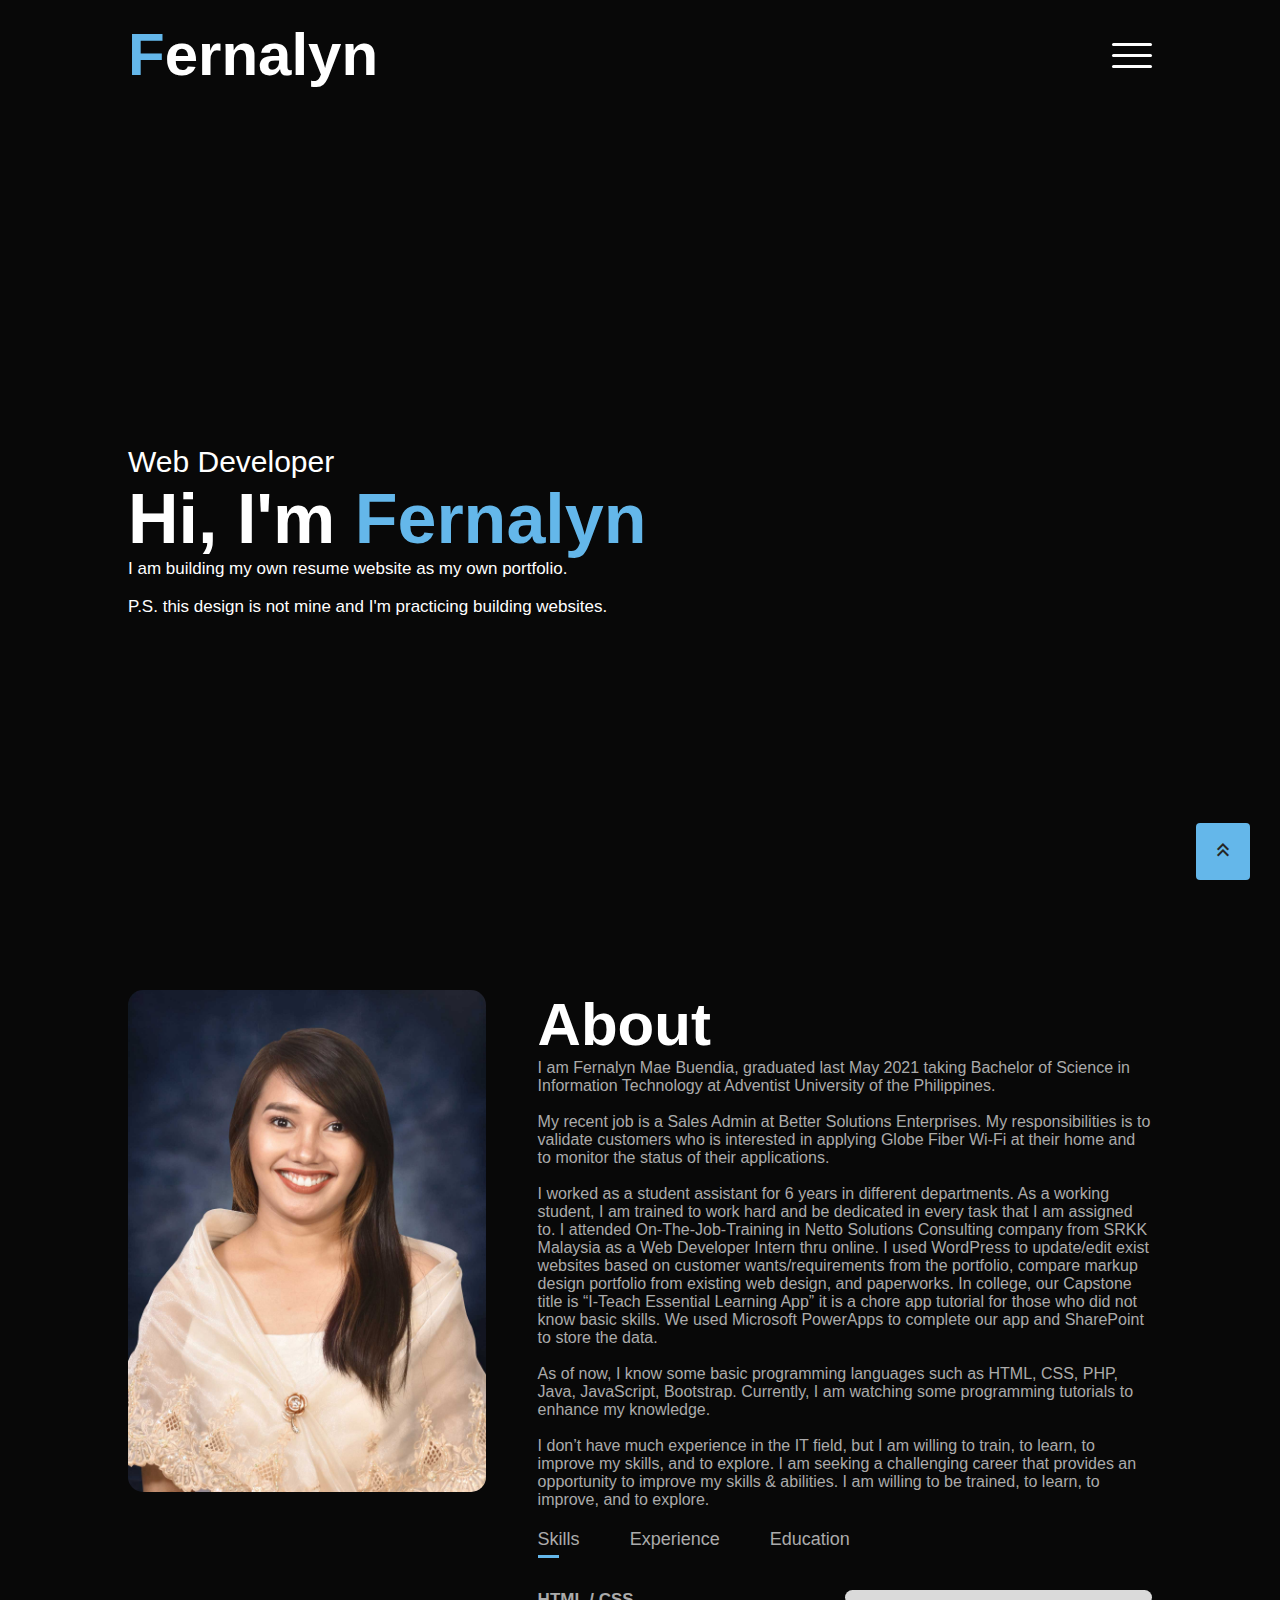
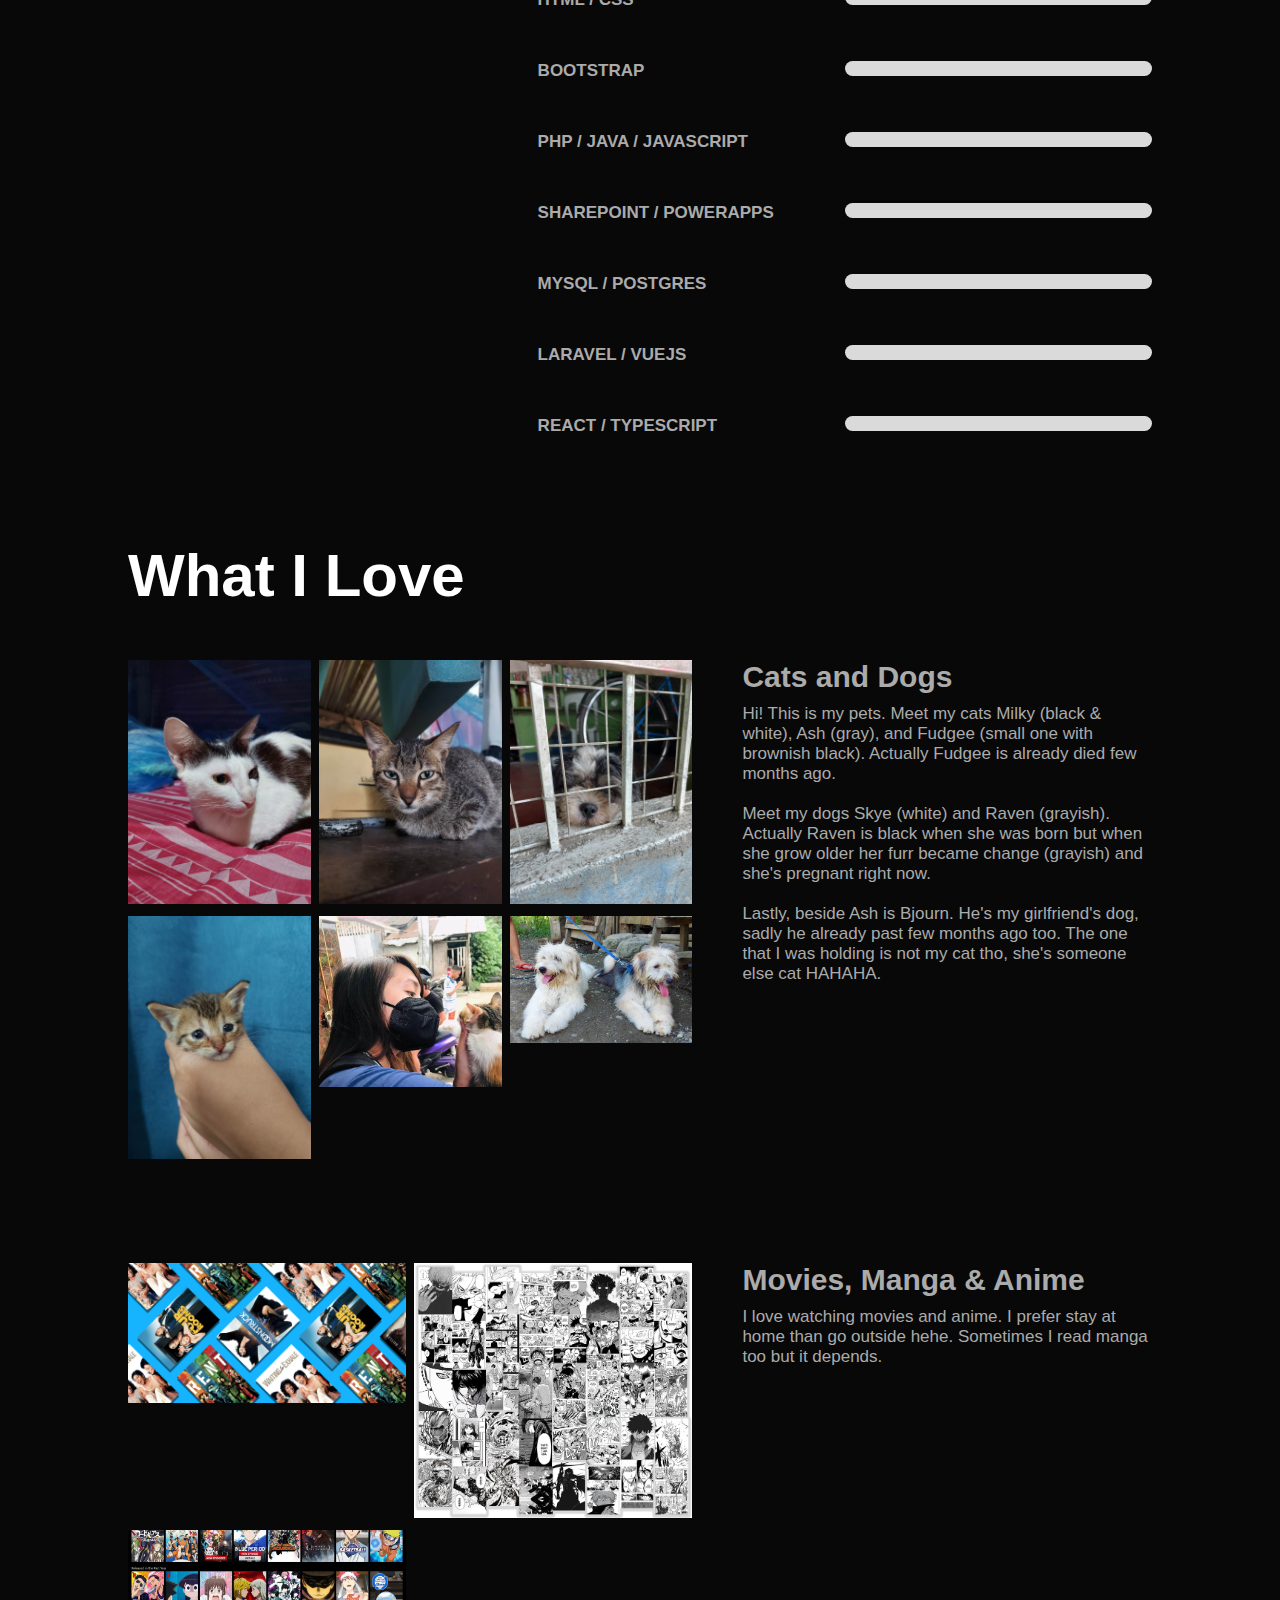
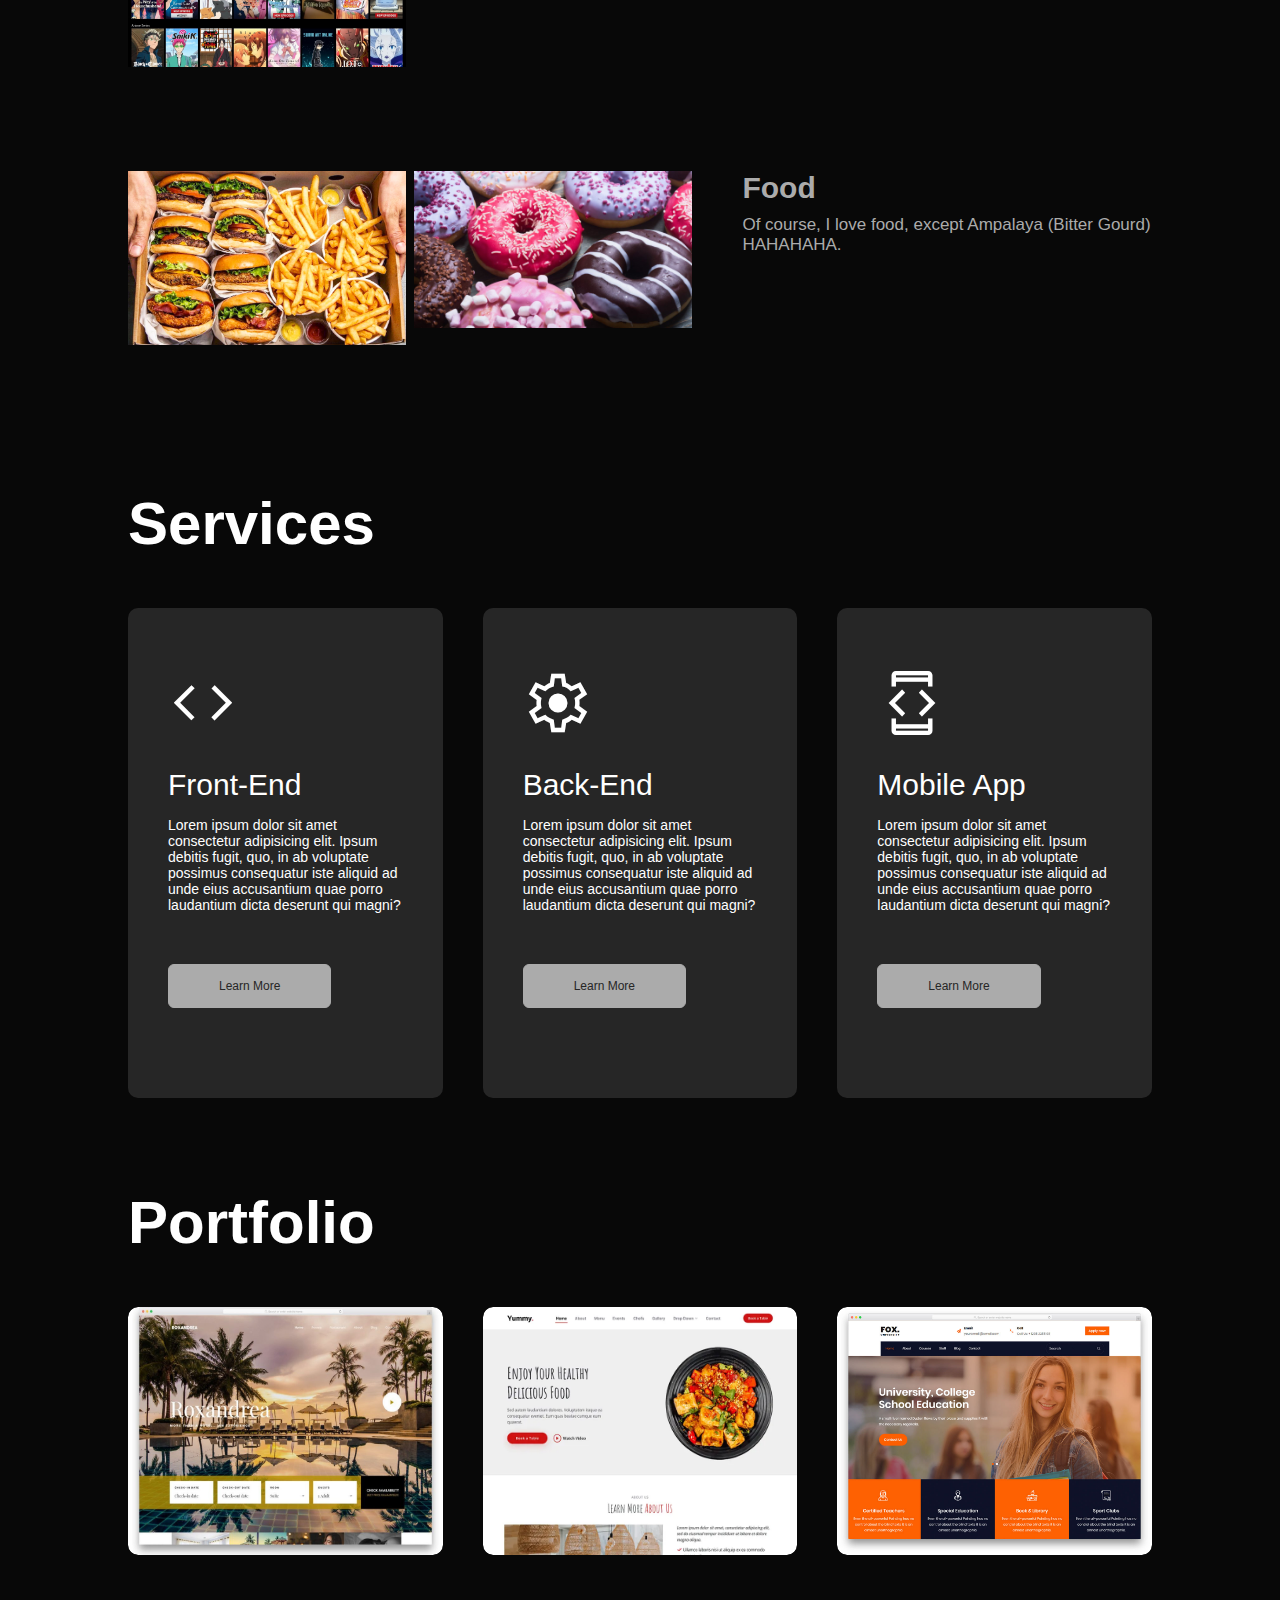
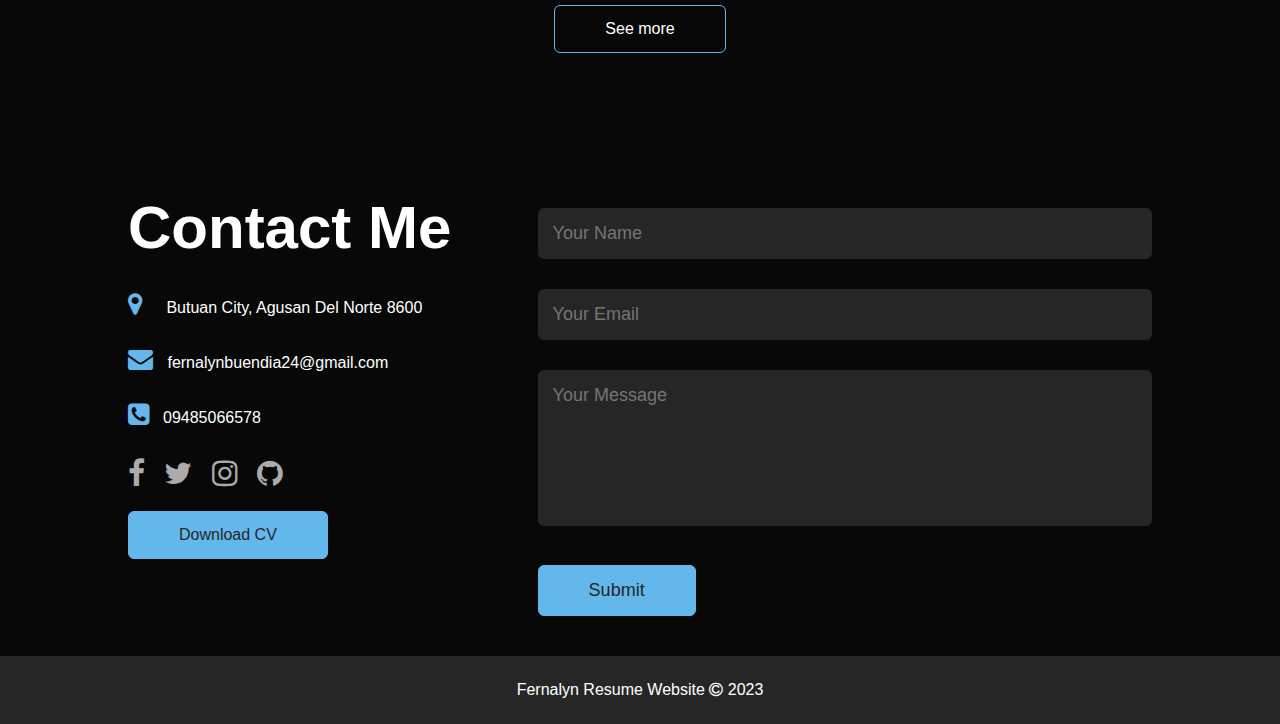
==== commit b47d545b: "Update index.html" ====
--- a/index.html
+++ b/index.html
@@ -1,10 +1,10 @@
 <!DOCTYPE html>
-<html>
+<html lang="en">
 <head>
 	<meta charset="utf-8">
 	<meta name="viewport" content="width=device-width, initial-scale=1">
 	<title>Fernalyn Resume</title>
-	<link rel="stylesheet" type="text/css" href="style.css">
+	<link rel="stylesheet" type="text/css" href="asset/css/style.css">
 	<link rel="stylesheet" href="path/to/font-awesome/css/font-awesome.min.css">
 	<link rel="stylesheet" href="https://cdnjs.cloudflare.com/ajax/libs/font-awesome/4.7.0/css/font-awesome.min.css">
 	<link rel="stylesheet" href="https://fonts.googleapis.com/icon?family=Material+Icons">
@@ -59,7 +59,7 @@
 		<div class="container">
 			<div class="row">
 				<div class="about-col-1">
-					<img src="images/Fern_formal_small.jpg" class="pic-formal">
+					<img src="img/Fern_formal_small.jpg" class="pic-formal">
 				</div><!-- end about-col-1 -->
 	
 				<div class="about-col-2">
@@ -166,12 +166,12 @@
 				<div class="hobbies-col-1">
 					<div class="hobbies-wrap">
 						<ul> 
-							<li><img src="images/milky.jpg"></li>
-							<li><img src="images/ash.jpg"></li>
-							<li><img src="images/bjourn.jpg"></li>
-							<li><img src="images/fudgee.jpg"></li>
-							<li><img src="images/Fernalyn_with_cat.jpg"></li>
-							<li><img src="images/skye&raven.jpg"></li>
+							<li><img src="img/milky.jpg"></li>
+							<li><img src="img/ash.jpg"></li>
+							<li><img src="img/bjourn.jpg"></li>
+							<li><img src="img/fudgee.jpg"></li>
+							<li><img src="img/Fernalyn_with_cat.jpg"></li>
+							<li><img src="img/skye&raven.jpg"></li>
 						</ul>	
 					</div><!-- end hobbies-wrap -->
 				</div><!-- end hobbies-col-1 -->
@@ -184,9 +184,9 @@
 				<div class="hobbies-col-3">
 					<div class="hobbies-wrap">
 						<ul> 
-							<!-- <li><img src="images/movies.png"></li> -->
-							<li><img src="images/manga.jpg"></li>
-							<li><img src="images/anime.avif"></li>
+							<li><img src="img/movies.png"></li>
+							<li><img src="img/manga.jpg"></li>
+							<li><img src="img/anime.avif"></li>
 							
 						</ul>	
 					</div><!-- end hobbies-wrap -->
@@ -200,8 +200,8 @@
 				<div class="hobbies-col-5">
 					<div class="hobbies-wrap">
 						<ul> 
-							<li><img src="images/food.jpg"></li>
-							<li><img src="images/food1.jpg"></li>
+							<li><img src="img/food.jpg"></li>
+							<li><img src="img/food1.jpg"></li>
 						</ul>	
 					</div><!-- end hobbies-wrap -->
 				</div><!-- end hobbies-col-1 -->
@@ -253,7 +253,7 @@
 			<h1 class="sub-title">Portfolio</h1>
 			<div class="port-list">
 				<div class="port">
-					<img src="images/sample-image.jpg">
+					<img src="img/sample-image.jpg">
 					<div class="layer">
 						<h2>Social Media</h2>
 						<p>Lorem ipsum dolor sit, amet consectetur adipisicing elit. Odit molestiae, officia expedita...</p>
@@ -261,7 +261,7 @@
 					</div>
 				</div><!-- end port -->
 				<div class="port">
-					<img src="images/sample-image2.jpg">
+					<img src="img/sample-image2.jpg">
 					<div class="layer">
 						<h2>Foods</h2>
 						<p>Lorem ipsum dolor sit, amet consectetur adipisicing elit. Odit molestiae, officia expedita...</p>
@@ -269,7 +269,7 @@
 					</div>
 				</div><!-- end port -->
 				<div class="port">
-					<img src="images/sample-image6.jpg">
+					<img src="img/sample-image6.jpg">
 					<div class="layer">
 						<h2>Hiking</h2>
 						<p>Lorem ipsum dolor sit, amet consectetur adipisicing elit. Odit molestiae, officia expedita...</p>
@@ -296,7 +296,7 @@
 						<a href="https://www.instagram.com/fernalynmaebuendia/"><i class="fa fa-instagram" aria-hidden="true"></i></a>
 						<a href="https://github.com/fernalynmaebuendia/"><i class="fa fa-github" aria-hidden="true"></i></a>
 					</div>
-					<a href="images/Fernalyn Mae Buendia - B (1).pdf" download class="btn btn2">Download CV</a>
+					<a href="img/Fernalyn Mae Buendia - B (1).pdf" download class="btn btn2">Download CV</a>
 				</div><!-- end contact-col-1 -->
 
 				<div class="contact-col-2">
@@ -322,7 +322,7 @@
 		<button onclick="topFunction()" class="top-button"><span class="material-symbols-outlined">keyboard_double_arrow_up</span></button>
 	</div><!-- end top-button -->
 
-	<script src="myscript.js"></script>
-	<script src="submitform.js"></script>
+	<script src="asset/js/myscript.js"></script>
+	<script src="asset/js/submitform.js"></script>
 </body>
-</html>+</html>
--- a/asset/css/style.css
+++ b/asset/css/style.css
@@ -0,0 +1,1356 @@
+:root {
+	--main-color: #64b7ea;
+	--second-color: rgb(61, 118, 153);
+	--third-color: #4280A6;
+	--fourth-color: #244559;
+}
+
+* {
+	margin: 0;
+	padding: 0;
+	box-sizing: border-box;
+	font-family: 'Poppins', sans-serif;
+}
+
+html {
+	scroll-behavior: smooth;
+}
+
+body {
+	background: #080808;
+	color: #fff;
+}
+
+ul {
+    list-style-type: none;
+	text-decoration: none;
+}
+
+.top-button {
+	position: fixed;
+	bottom: 20px;
+	right: 30px;
+	z-index: 99;
+	font-size: 15px;
+	border: none;
+	outline: none;
+	background-color: var(--main-color);
+	color: #262626;
+	cursor: pointer;
+	padding: 15px;
+	border-radius: 4px;
+	transition: 0.5s;
+}
+
+.top-button:hover {
+	color: #262626;
+	background-color: #ababab;
+}
+
+/* header */
+#header {
+	width: 100%;
+	height: 100vh;
+	background-image: url('img/girlwithlaptop.jpg');
+	background-repeat: no-repeat;
+	background-size: cover;
+	background-position: center;
+}
+
+#header .container {
+	display: flex;
+	padding: 10px 10% 0 10%;
+}
+
+#header .logo {
+	flex-basis: 40%;
+}
+
+#header .sidebar {
+    display: inline-flex;
+    flex-basis: 60%;
+    justify-content: flex-end;
+}
+
+#header .logo h1 {	
+	font-size: 60px;
+	margin: 10px 0;
+}
+
+#header .logo span {
+	color: var(--main-color);
+}
+
+.sidebar {
+	display: flex;
+	align-items: center;
+	align-content: center;
+	justify-content: space-between;
+	flex-wrap: wrap;
+}
+
+.social-navbar {
+	display: none;
+}
+
+nav ul li {
+	display: inline-flex;
+	list-style: none;
+	margin: 10px 30px;
+}
+
+nav ul li a {
+	color: #fff;
+	text-decoration: none;
+	font-size: 18px;
+	position: relative;
+}
+
+nav ul li a::after {
+	content: '';
+	width: 0;
+	height: 3px;
+	background: var(--main-color);
+	position: absolute;
+	left: 0;
+	bottom: -6px;
+	transition: 0.5s;
+}
+
+nav ul li a:hover::after {
+	width: 100%;
+}
+
+#header .sidebar-icon {
+    display: none;
+}
+
+.bar1 , .bar2 , .bar3{
+    width: 40px;
+    height: 3px;
+    margin: 8px 0;
+    background-color: #fff;
+    border-radius: 50px;
+    transition: 0.2s;
+}
+
+.active .bar1{
+    transform: translate(0px , 11px)rotate(45deg);
+}
+
+.active .bar2{
+    opacity: 0;
+}
+
+.active .bar3{
+    transform: translate(0px , -11px)rotate(-45deg);
+}
+
+.header-text {
+	margin-top: 20%;
+	padding: 0 10%;
+}
+
+.header-text h1 {
+	font-size: 70px;
+}
+
+.header-text h1 span {
+	color: var(--main-color);
+}
+
+.header-text h2 {
+	font-size: 30px;
+	font-weight: 300;
+}
+
+.header-text p {
+	font-size: 17px;
+}
+
+/* about */
+#about {
+	padding: 80px 0 0 0;
+	color: #ababab;
+}
+
+#about .container {
+	padding: 10px 10% 0 10%;
+}
+
+.row {
+	display: flex;
+	justify-content: space-between;
+	flex-wrap: wrap;
+}
+
+.about-col-1 {
+	flex-basis: 35%;
+}
+
+.about-col-1 img {
+	width: 100%;
+	border-radius: 15px;
+}
+
+.about-col-2 {
+	flex-basis: 60%;
+}
+
+.sub-title {
+	font-size: 60px;
+	font-weight: 600;
+	color: #fff;
+}
+
+.tab-titles {
+	display: flex;
+	margin: 20px 0 40px;
+}
+
+.tab-links {
+	margin-right: 50px;
+	font-size: 18px;
+	font-weight: 500;
+	cursor: pointer;
+	position: relative;
+}
+
+.tab-links::after {
+	content: '';
+	width: 0;
+	height: 3px;
+	background: var(--main-color);
+	position: absolute;
+	left: 0;
+	bottom: -8px;
+	transition: 0.5s;
+}
+
+.tab-links.active-link::after {
+	width: 50%;
+}
+
+.progress {
+	display: grid;
+	grid-template-columns: repeat(auto-fit, minmax(250px, 1fr));
+}
+
+.skill-container {
+  width: 100%;
+  align-items: center;
+}
+
+.skill-container h2 {
+	font-size: 17px;
+	padding-bottom: 15px;
+}
+
+.skill-container .progress-bar {
+	background: #dadada;
+	display: block;
+	width: 100%;
+	height: 15px;
+	/* border: 1px solid rgba(0, 0, 0, 0.3); */
+	border-radius: 10px;
+	overflow: hidden;
+	/* box-shadow: 0 1px 3px rgba(0, 0, 0, 0.12), 0 1px 2px rgba(0, 0, 0, 0.24); */
+	transition: all 0.1s cubic-bezier(.25, .8, .25, 1);
+	position: relative;
+	overflow: hidden;
+}
+
+.skill-container .progress-bar .percentage {
+	width: 0;
+	height: 100%;
+	position: relative;
+	background: linear-gradient(135deg, rgb(0, 183, 255)0%, rgb(61, 118, 153)100%);
+	transition: all 3s ease-in-out;
+	top: 0;
+	left: 0;
+	display: block;
+}
+
+.tab-contents ul li {
+	list-style: none;
+	margin: 10px 0 29.5px 0px;
+}
+
+.tab-contents ul li span {
+	color: var(--main-color);
+}
+
+.tab-contents {
+	display: none;
+}
+
+.tab-contents.active-tab {
+	display: block;
+}
+
+/* .service */
+#services {
+	padding: 80px 0 0 0;
+}
+
+#services .container {
+	padding: 10px 10% 0 10%;
+}
+
+.service-list {
+	display: grid;
+	grid-template-columns: repeat(auto-fit, minmax(250px, 1fr));
+	grid-gap: 40px;
+	margin-top: 50px;
+}
+
+.service-list div {
+	background: #262626;
+	padding: 40px;
+	font-weight: 300;
+	border-radius: 10px;
+	transition: background 0.5s, transform 0.5s;
+}
+
+.service-list div i {
+	font-size: 70px;
+	margin-bottom: 30px;
+}
+
+.service-list div h2 {
+	font-size: 30px;
+	font-weight: 500;
+	margin-bottom: 15px;
+}
+
+.service-list div p {
+	font-size: 14px;
+}
+
+.service-list div a {
+	text-decoration: none;
+	color: #fff;
+	font-size: 12px;
+	margin-top: 20px;
+	display: inline-block;
+}
+
+.service-list div:hover {
+	background: var(--third-color);
+	transform: translateY(-10px);
+}
+
+/* portfolio */
+#portfolio {
+	padding: 80px 0 0 0;
+}
+
+#portfolio .container {
+	padding: 10px 10% 0 10%;
+}
+
+.port-list {
+	display: grid;
+	grid-template-columns: repeat(auto-fit, minmax(250px, 1fr));
+	grid-gap: 40px;
+	margin-top: 50px;
+}
+
+.port {
+	border-radius: 10px;
+	position: relative;
+	overflow: hidden;
+}
+
+.port img {
+	width: 100%;
+	height: 100%;
+	border-radius: 10px;
+	display: block;
+	transition: transform 0.5s;
+}
+
+.layer {
+	width: 100%;
+	height: 0;
+	background: linear-gradient(rgba(0,0,0,0.6), var(--third-color));
+	border-radius: 10px;
+	position: absolute;
+	left: 0;
+	bottom: 0;
+	overflow: hidden;
+	display: flex;
+	align-items: center;
+	align-content: center;
+	justify-content: center;
+	flex-direction: column;
+	padding: 0 40px;
+	text-align: center;
+	transition: height 0.5s;
+}
+
+.layer h2 {
+	font-size: 30px;
+	font-weight: bolder;
+	margin-bottom: 20px;
+}
+
+.layer p {
+	font-size: 17px;
+}
+
+.layer a {
+	margin-top: 30px;
+	color: var(--main-color);
+	text-decoration: none;
+	font-size: 20px;
+	line-height: 50px;
+	background: #fff;
+	width: 50px;
+	height: 50px;
+	border-radius: 50%;
+	text-align: center;
+}
+
+.layer a:hover {
+	color: #fff;
+	background-color: var(--fourth-color);
+	border: 1px solid var(--fourth-color);
+}
+
+.port:hover img {
+	transform: scale(1.1);
+}
+
+.port:hover .layer {
+	height: 100%;
+}
+
+/* portfolio btn */
+.btn {
+	display: block;
+	margin: 50px auto;
+	width: fit-content;
+	border: 1px solid var(--main-color);
+	padding: 14px 50px;
+	border-radius: 6px;
+	text-decoration: none;
+	color: #fff;
+	transition: background 0.5s;
+}
+
+/* contact btn */
+.btn.btn2 {
+	display: block;
+	margin: 20px auto 60px auto;
+	width: fit-content;
+	border: 1px solid var(--main-color);
+	padding: 14px 50px;
+	border-radius: 6px;
+	text-decoration: none;
+	color: #262626;
+	transition: background 0.5s;
+}
+
+/* service btn */
+.btn.btn3 {
+	/* display: block; */
+	margin: 50px auto;
+	width: fit-content;
+	background: #ababab;
+	border: 1px solid #ababab;
+	padding: 14px 50px;
+	border-radius: 6px;
+	text-decoration: none;
+	color: #262626;
+	transition: background 0.5s;
+}
+
+.btn:hover {
+	color: #262626;
+	background-color: #ababab;
+	border: 1px solid #ababab;
+}
+
+.btn.btn2:hover {
+	color: #262626;
+	background-color: #ababab;
+	border: 1px solid #ababab;
+}
+
+.btn.btn3:hover {
+	color: #fff;
+	background-color: var(--fourth-color);
+	border: 1px solid var(--fourth-color);
+}
+
+/* hobby */
+#hobbies {
+	padding: 80px 0 0 0;
+	color: #ababab;
+}
+
+#hobbies .container {
+	padding: 10px 10% 0 10%;
+}
+
+#hobbies h2 {
+	font-size: 30px;
+	padding-bottom: 10px;
+}
+
+#hobbies p {
+	font-size: 17px;
+}
+
+/* first row */
+.hobbies-col-1 {
+	flex-basis: 60%;
+}
+
+.hobbies-col-1 img {
+	width: 100%;
+	height: auto;
+	object-fit: cover;
+}
+
+.hobbies-col-1 ul {
+	display: grid;	
+	grid-template-columns: repeat(auto-fit, minmax(250px, auto));
+	grid-auto-flow: dense;
+	grid-gap: 8px;
+	justify-content: center;
+	align-items: start;
+	margin: 0 auto;
+	padding: 0
+}
+
+.hobbies-wrap {
+	position: relative;
+	margin: 0;
+	padding: 50px 50px 50px 0px;
+}
+
+.hobbies-col-4 .hobbies-wrap {
+	padding-left: 50px;
+	padding-right: 0px;
+}
+
+.hobbies-wrap ul li {
+	position: relative;
+}
+
+.hobbies-wrap ul li:nth-child(1) {
+	grid-row: span 1;
+	grid-template-columns: span 1;
+}
+
+.hobbies-wrap ul li:nth-child(2) {
+	grid-row: span 1;
+	grid-template-columns: span 1;
+}
+
+.hobbies-wrap ul li:nth-child(3) {
+	grid-row: span 1;
+	grid-template-columns: span 1;
+}
+
+.hobbies-wrap ul li:nth-child(4) {
+	grid-row: span 1;
+	grid-template-columns: span 1;
+}
+
+.hobbies-wrap ul li:nth-child(5) {
+	grid-row: span 1;
+	grid-template-columns: span 1;
+}
+
+.hobbies-wrap ul li:nth-child(6) {
+	grid-row: span 1;
+	grid-template-columns: span 1;
+}
+
+.hobbies-col-2 {
+	flex-basis: 40%;
+	padding-top: 50px;
+}
+
+/* second row */
+.hobbies-col-3 {
+	flex-basis: 60%;
+}
+
+.hobbies-col-3 img {
+	width: 100%;
+	height: auto;
+	object-fit: cover;
+}
+
+.hobbies-col-3 ul {
+	display: grid;	
+	grid-template-columns: repeat(auto-fit, minmax(250px, auto));
+	grid-auto-flow: dense;
+	grid-gap: 8px;
+	justify-content: center;
+	align-items: start;
+	margin: 0 auto;
+	padding: 0
+}
+
+.hobbies-col-4 {
+	flex-basis: 40%;
+	padding-top: 50px;
+}
+
+/* third row */
+.hobbies-col-5 {
+	flex-basis: 60%;
+}
+
+.hobbies-col-5 img {
+	width: 100%;
+	height: auto;
+	object-fit: cover;
+}
+
+.hobbies-col-5 ul {
+	display: grid;	
+	grid-template-columns: repeat(auto-fit, minmax(250px, auto));
+	grid-auto-flow: dense;
+	grid-gap: 8px;
+	justify-content: center;
+	align-items: start;
+	margin: 0 auto;
+	padding: 0
+}
+
+.hobbies-col-6 {
+	flex-basis: 40%;
+	padding-top: 50px;
+}
+
+/* contact */
+#contact {
+	padding-top: 80px
+}
+
+#contact .container {
+	padding: 10px 10% 0 10%;
+}
+
+.contact-col-1 {
+	flex-basis: 35%;
+}
+
+.contact-col-2 {
+	flex-basis: 60%;
+}
+
+.contact-col-1 p {
+	margin-top: 30px;
+}
+
+.contact-col-1 p i {
+	color: var(--main-color);
+	font-size: 25px;
+}
+
+.social-icons {
+	margin-top: 30px;
+}
+
+.social-icons a {
+	text-decoration: none;
+	font-size: 30px;
+	margin-right: 15px;
+	color: #ababab;
+	display: inline-block;
+	transition: transform 0.5s;
+ }
+
+ .social-icons a:hover {
+	color: var(--main-color);
+	transform: translateY(-5px);
+ }
+
+.btn.btn2 {
+	display: inline-block;
+	background: var(--main-color);
+ }
+
+.contact-col-2 {
+	width: 100%;
+ }
+
+form input, form textarea {
+	width: 100%;
+	border: 0;
+	outline: none;
+	background: #262626;
+	padding: 15px;
+	margin: 15px 0;
+	color: #fff;
+	font-size: 18px;
+	border-radius: 6px;
+	resize: none;
+ }
+
+form .btn2 {
+	padding: 14px 60px;
+	font-size: 18px;
+	cursor: pointer;
+}
+
+#msg {
+	color: rgb(91, 153, 91);
+	margin-top: -40px;
+	display: block;
+}
+
+.footer {
+	width: 100%;
+	text-align: center;
+	padding: 25px 0;
+	background: #262626;
+	font-weight: 300;
+	margin-top: 20px;
+}
+
+@media only screen and (max-width: 1716px) {
+	.hobbies-col-1 ul {
+		grid-template-columns: repeat(auto-fit, minmax(200px, auto));
+	}
+}
+
+@media only screen and (max-width: 1404px) {
+	.hobbies-col-1 ul {
+		grid-template-columns: repeat(auto-fit, minmax(150px, auto));
+	}
+}
+
+@media only screen and (max-width: 1600px) {
+	.layer {
+		padding: 0 25px;
+	}
+}
+
+@media only screen and (max-width: 1500px) {
+	.header-text {
+		margin-top: 23%;
+	}
+
+	.layer {
+		padding: 0 20px;
+	}
+	
+	.layer h2 {
+		font-size: 25px;
+		font-weight: bolder;
+	}
+	
+	.layer p {
+		font-size: 15px;
+	}
+	
+	.layer a {
+		font-size: 19px;
+	}
+}
+
+@media only screen and (max-width: 1400px) {
+	.layer a {
+		margin-top: 20px;
+	}
+}
+
+@media only screen and (max-width: 1300px) {
+	.header-text {
+		margin-top: 27%;
+	}
+
+	.layer {
+		padding: 0 15px;
+	}
+	
+	.layer p {
+		font-size: 14px;
+	}
+
+	.layer a {
+		font-size: 16px;
+		line-height: 40px;
+		width: 40px;
+		height: 40px;
+	}
+}
+
+@media only screen and (max-width: 1280px) {
+	#header .sidebar-icon {
+		display: block;
+	}
+
+	#header .sidebar-icon  {
+		z-index: 2;
+		top: 35px;
+		right: 10%;
+		width: fit-content;
+		height: auto;
+		position: absolute;
+		border-radius: 4px;
+		cursor: pointer;
+	}
+
+	#header .sidebar {
+		justify-content: flex-start;
+	}
+
+	.sidebar {
+		display: flex;
+		align-content: center;
+		flex-wrap: wrap;
+		flex-direction: column;
+		justify-content: space-between;
+		align-items: center;
+		text-align: center;
+		width: 100%;
+		height: 100vh;
+		top: 0;
+		background: var(--second-color);
+		position: fixed;
+		text-align: center;
+		z-index: 1;
+		right: 0;
+		opacity: 0;
+		right: -100%;
+		pointer-events: none;
+		transition: 0.3s;
+	}
+
+	nav ul {
+		padding-top: 100px;
+	}
+
+	nav ul li {
+		display: block;
+		text-align: center;
+		margin: 50px 10px;
+		display: block;
+	}
+
+	nav ul li a {
+		font-size: 25px;
+	}
+
+	.active_sidebar {
+		opacity: 1;
+		right: 0px;
+		position: fixed;
+		pointer-events: fill;
+	}
+
+	.social-navbar {
+		display: flex;
+	}
+
+	.social-navbar a {
+		margin: 15px;
+	}
+
+	.social-navbar a:hover {
+		color: #fff;
+	}
+}
+
+@media only screen and (max-width: 1100px) {
+	.header-text {
+		margin-top: 30%;
+	}
+
+	.layer {
+		padding: 0 10px;
+	}
+
+	.layer h2 {
+		font-size: 20px;
+		margin-bottom: 10px;
+	}
+	
+	.layer p {
+		font-size: 13px;
+	}
+
+	.layer a {
+		font-size: 16px;
+		margin-top: 15px;
+		line-height: 40px;
+		width: 40px;
+		height: 40px;
+	}
+}
+
+
+@media only screen and (max-width: 1091px) {
+	.hobbies-col-1 ul {
+		grid-template-columns: repeat(auto-fit, minmax(140px, auto));
+	}
+}
+
+@media only screen and (max-width: 1054px) {
+	.layer {
+		padding: 0 20px;
+	}
+	
+	.layer h2 {
+		font-size: 25px;
+		margin-bottom: 20px;
+	}
+	
+	.layer p {
+		font-size: 15px;
+	}
+	
+	.layer a {
+		margin-top: 30px;
+		font-size: 20px;
+		line-height: 50px;
+		width: 50px;
+		height: 50px;
+	}
+}
+
+@media only screen and (max-width: 1029px) {
+	.hobbies-col-1 ul {
+		grid-template-columns: repeat(auto-fit, minmax(130px, auto));
+	}
+}
+
+@media only screen and (max-width: 1000px) {
+	.header-text {
+		margin-top: 35%;
+	}
+}
+
+@media only screen and (max-width: 966px) {
+	.hobbies-col-1 ul {
+    	grid-template-columns: repeat(auto-fit, minmax(120px, auto));
+	}
+}	
+
+@media only screen and (max-width: 904px) {
+	.hobbies-col-1 ul {
+    	grid-template-columns: repeat(auto-fit, minmax(110px, auto));
+	}
+}
+
+@media only screen and (max-width: 900px) {
+	.header-text {
+		margin-top: 40%;
+	}
+
+	.layer {
+		padding: 0 20px;
+	}
+	
+	.layer h2 {
+		font-size: 25px;
+		margin-bottom: 15px;
+	}
+	
+	.layer p {
+		font-size: 15px;
+	}
+	
+	.layer a {
+		margin-top: 20px;
+		font-size: 16px;
+		line-height: 40px;
+		width: 40px;
+		height: 40px;
+	}
+
+	.contact-col-2 {
+		flex-basis: 55%;
+	}
+}
+
+@media only screen and (max-width: 800px) {
+	.header-text {
+		margin-top: 45%;
+	}
+
+	.layer {
+		padding: 0 10px;
+	}
+
+	.layer h2 {
+		font-size: 20px;
+		margin-bottom: 5px;
+	}
+	
+	.layer p {
+		font-size: 13px;
+	}
+
+	.layer a {
+		font-size: 16px;
+		line-height: 40px;
+		width: 40px;
+		height: 40px;
+	}
+}
+
+@media only screen and (max-width: 768px) {
+	#header .sidebar-icon {
+		z-index: 2;
+		top: 30px;
+	}
+
+	#header .logo h1 {
+		font-size: 50px;
+	}
+
+	.header-text {
+		margin-top: 50%;
+	}
+
+	.header-text h1 {
+		font-size: 60px;
+	}
+
+	.about-col-1 {
+		text-align: center;
+	}
+
+	.about-col-1 img {
+		width: 50%;
+		height: 100%;
+	}
+	
+	.about-col-1, .about-col-2 {
+		flex-basis: 100%;
+	}
+
+	.about-col-1 {
+		margin-bottom: 30px;
+	}
+
+	.layer {
+		font-size: 12px;
+		padding: 0 20px;
+	}
+	
+	.layer a {
+		font-size: 18px;
+		line-height: 40px;
+		width: 40px;
+		height: 40px;
+	}
+
+	.contact-col-1, .contact-col-2 {
+		flex-basis: 100%;
+	}
+}
+
+@media only screen and (max-width: 700px) {
+	.header-text {
+		margin-top: 53%;
+	}
+
+	.layer {
+		padding: 0 10px;
+	}
+	
+	.layer h2 {
+		font-size: 20px;
+		margin-bottom: 10px;
+	}
+	
+	.layer p {
+		font-size: 11px;
+	}
+	
+	.layer a {
+		margin-top: 15px;
+		font-size: 16px;
+		line-height: 35px;
+		width: 35px;
+		height: 35px;
+	}
+}
+
+@media only screen and (max-width: 691px) {
+	.layer {
+		padding: 0 40px;
+	}
+	
+	.layer h2 {
+		font-size: 30px;
+		margin-bottom: 20px;
+	}
+	
+	.layer p {
+		font-size: 17px;
+	}
+	
+	.layer a {
+		margin-top: 30px;
+		font-size: 20px;
+		line-height: 50px;
+		width: 50px;
+		height: 50px;
+	}
+}
+
+@media only screen and (max-width: 691px) {
+	.hobbies-wrap {
+		padding: 50px 0px 50px 0px;
+	}
+
+	.hobbies-col-1, .hobbies-col-2 {
+		flex-basis: 100%;
+	}
+
+	.hobbies-col-3, .hobbies-col-4 {
+		flex-basis: 100%;
+	}
+
+	.hobbies-col-5, .hobbies-col-6 {
+		flex-basis: 100%;
+	}
+
+	.hobbies-col-2 {
+		padding-top: 0px;
+	}
+
+	.hobbies-col-4 {
+		padding-top: 0px;
+	}
+
+	.hobbies-col-6 {
+		padding-top: 0px;
+	}
+}
+
+@media only screen and (max-width: 600px) {
+	.header-text {
+		margin-top: 60%;
+	}
+
+	.about-col-1 img {
+		width: 60%;
+		height: 100%;
+	}
+}
+
+@media only screen and (max-width: 500px) {
+	.header-text {
+		margin-top: 55%;
+	}
+
+	.about-col-1 img {
+		width: 70%;
+		height: 100%;
+	}
+
+	.layer {
+		padding: 0 20px;
+	}
+
+	.layer h2 {
+		font-size: 25px;
+		margin-bottom: 20px;
+	}
+	
+	.layer p {
+		font-size: 15px;
+	}
+	
+	.layer a {
+		margin-top: 30px;
+		font-size: 19px;
+		line-height: 50px;
+		width: 50px;
+		height: 50px;
+	}
+}
+
+@media only screen and (max-width: 480px) {
+	#header .logo h1 {
+		font-size: 40px;
+	}
+
+	#header .sidebar-icon {
+		z-index: 2;
+		top: 25px;
+	}
+	
+	.sub-title {
+		font-size: 50px;
+	}
+
+	.about-col-2 {
+		font-size: 15px;
+	}
+
+	.skill-container h2 {
+		font-size: 15px;
+	}
+
+	.about-col-1 img {
+		width: 75%;
+		height: 100%;
+	}
+
+	.tab-links {	
+		font-size: 16;
+		margin-right: 20px;
+	}
+}
+
+@media only screen and (max-width: 400px) {
+	.header-text {
+		margin-top: 65%;
+	}
+
+	.bar1, .bar2, .bar3 {
+		width: 30px;
+		height: 3px;
+		margin: 8px 0;
+	}
+
+	.about-col-2 {
+		font-size: 13px;
+	}
+
+	.skill-container h2 {
+		font-size: 13px;
+	}
+
+	.tab-links {	
+		margin-right: 15px;
+	}
+
+	.layer {
+		padding: 0 15px;
+	}
+
+	.layer h2 {
+		font-size: 20px;
+		margin-bottom: 10px;
+	}
+	
+	.layer p {
+		font-size: 13px;
+	}
+	
+	.layer a {
+		margin-top: 20px;
+		font-size: 19px;
+		line-height: 50px;
+		width: 50px;
+		height: 50px;
+	}
+
+	#hobbies h2 {
+		font-size: 25px;
+	}
+
+	#hobbies p {
+		font-size: 15px;
+	}
+
+	.footer p {
+		font-size: 15px;
+	}
+}
+
+@media only screen and (max-width: 320px) {
+	#header .sidebar-icon {
+		z-index: 2;
+		top: 20px;
+	}
+
+	nav ul li a {
+		font-size: 20px;
+	}
+	
+	.sub-title {
+		font-size: 40px;
+	}
+
+	.header-text {
+		margin-top: 105%;
+	}
+
+	#header .logo h1 {
+		font-size: 35px;
+	}
+
+	#header h1 {
+		font-size: 50px;
+	}
+
+	#header h2 {
+		font-size: 25px;
+	}
+
+	#header p {
+		font-size: 13px;
+	}
+
+	.row {		
+		display: flex;
+		justify-content: center;
+		flex-wrap: wrap;
+	}
+
+	.about-col-2 {
+		font-size: 13px;
+	}
+
+	.skill-container h2 {
+		font-size: 13px;
+	}
+
+	.tab-links {
+		font-size: 15px;	
+		margin-right: 10px;
+	}
+
+	.skill-container .progress-bar {
+		width: 97%;
+	}
+
+	.service-list {
+		justify-content: center;
+	}
+
+	.service-list div {
+		padding: 40px 25px;
+	}
+
+	.port-list {
+		justify-content: center;
+	}
+
+	.layer {
+		padding: 0 10px;
+	}
+
+	.layer h2 {
+		font-size: 20px;
+		margin-bottom: 10px;
+	}
+	
+	.layer p {
+		font-size: 12px;
+	}
+	
+	.layer a {
+		margin-top: 10px;
+		font-size: 16px;
+		line-height: 30px;
+		width: 30px;
+		height: 30px;
+	}
+}
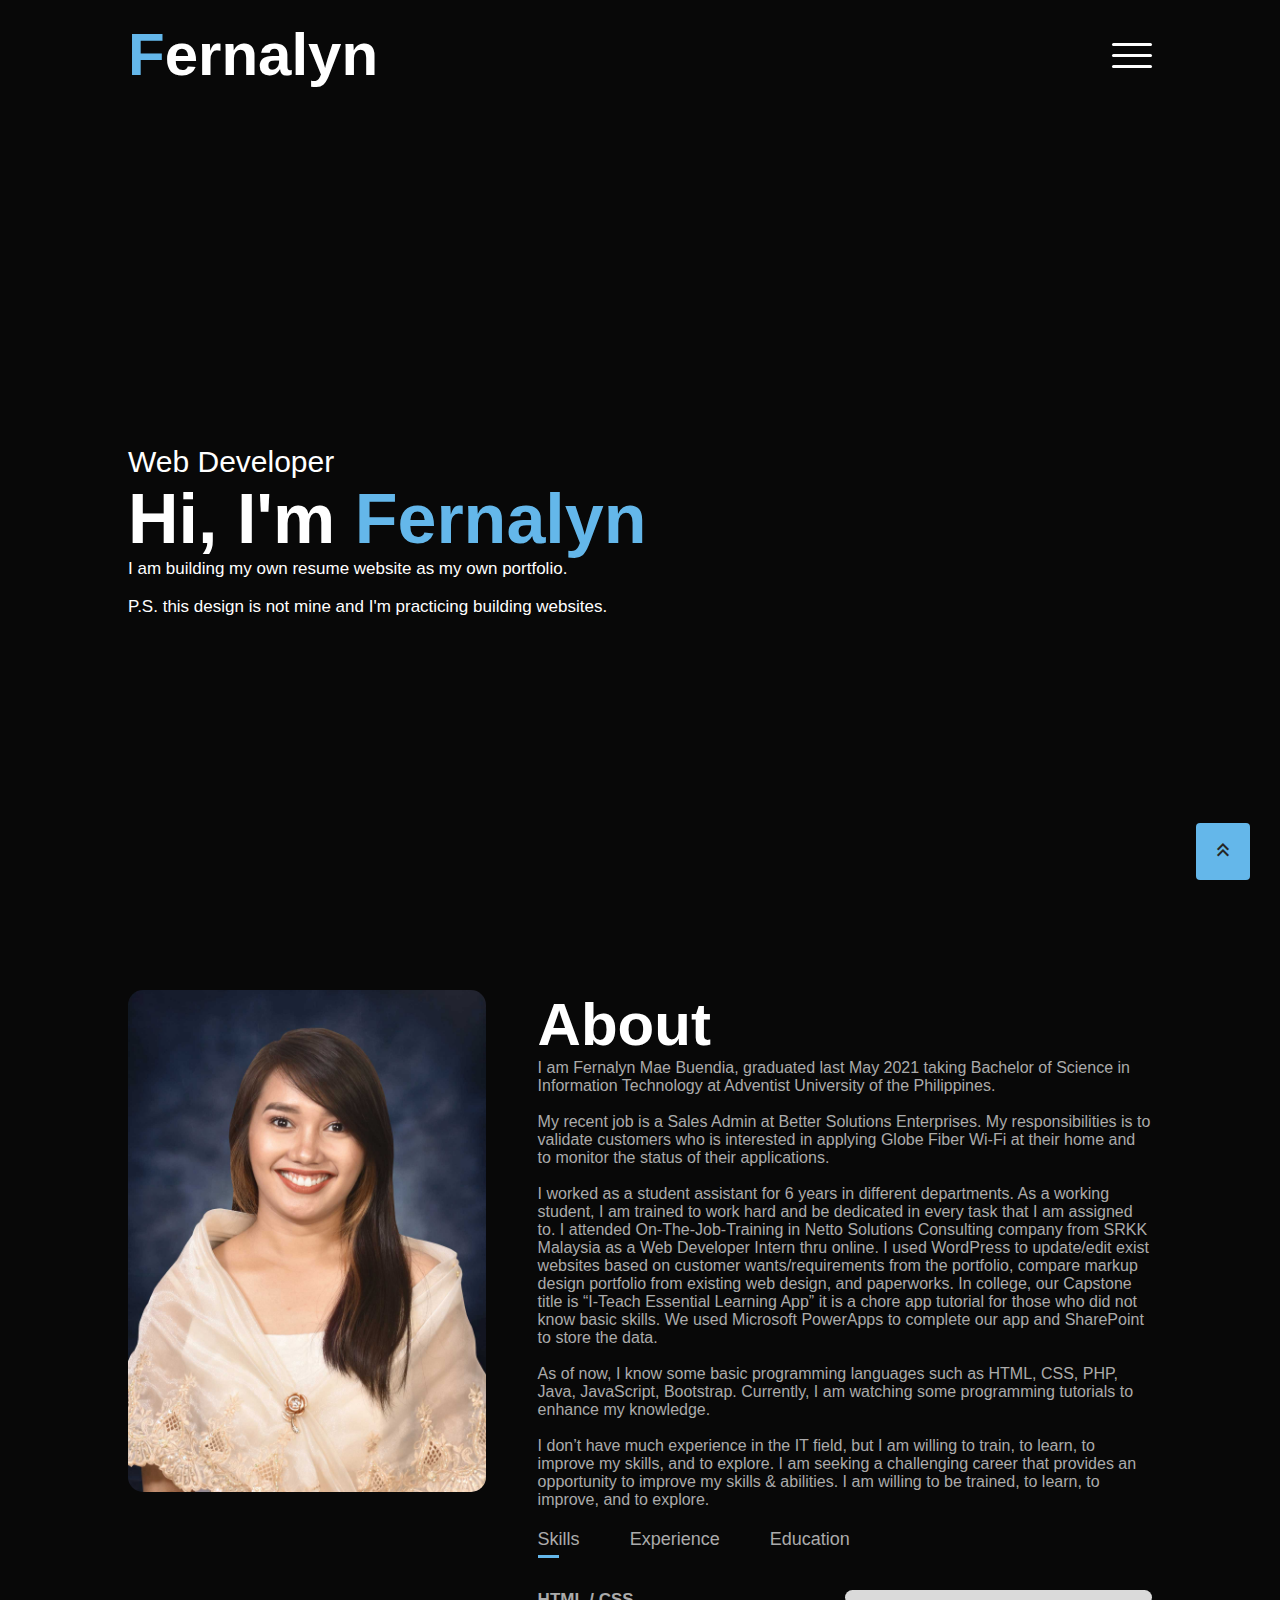
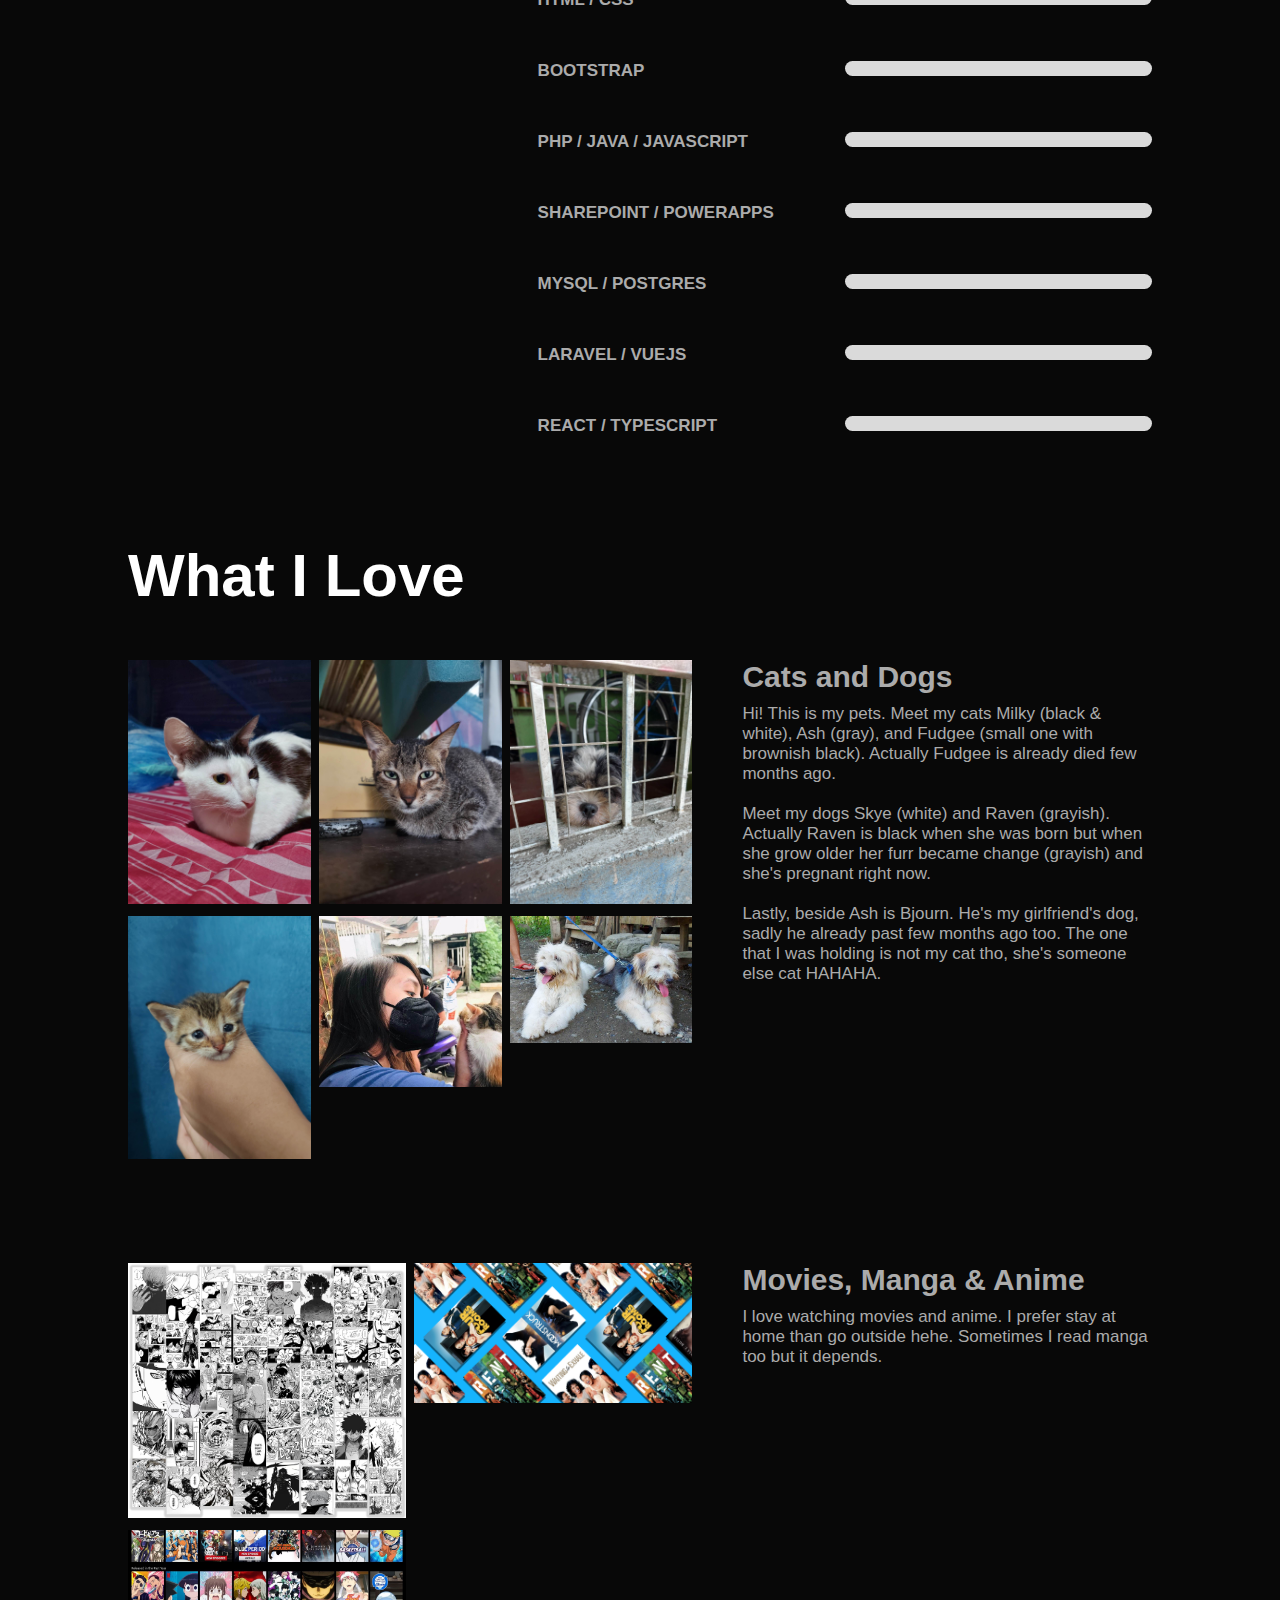
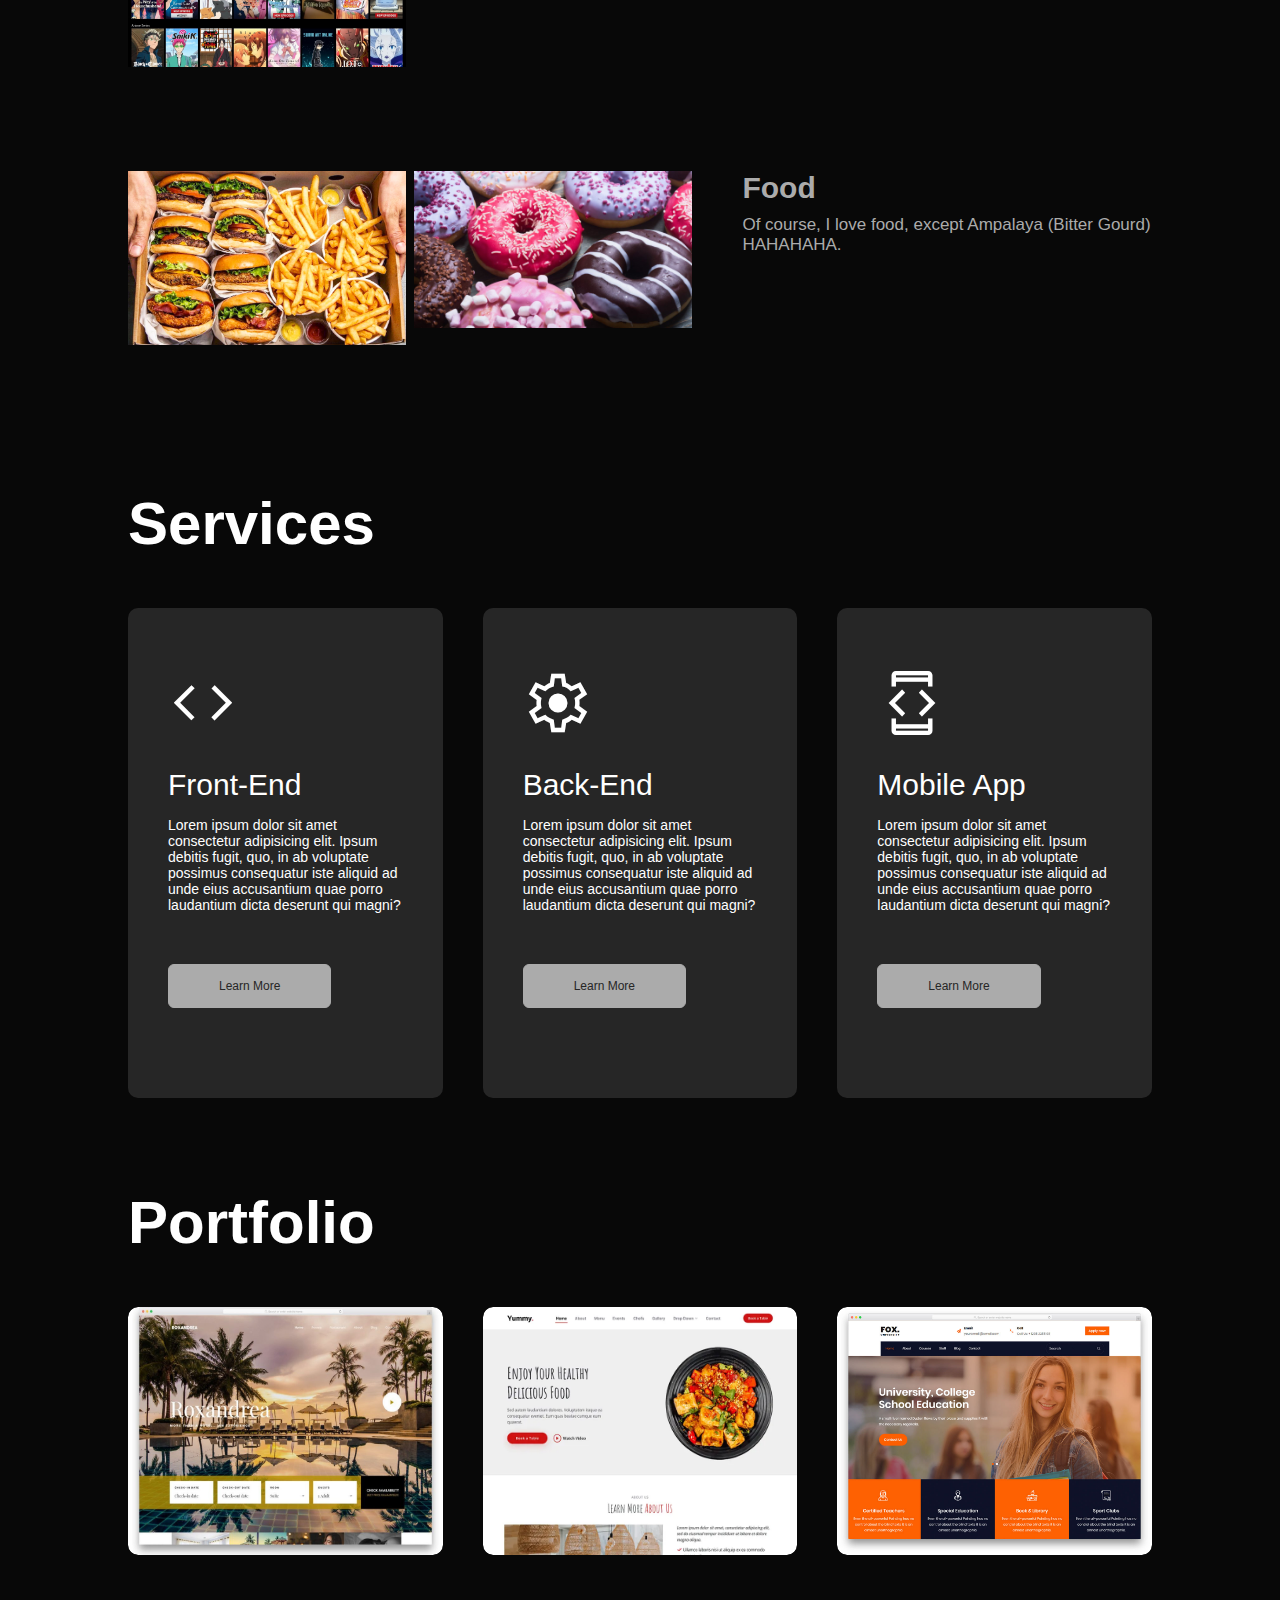
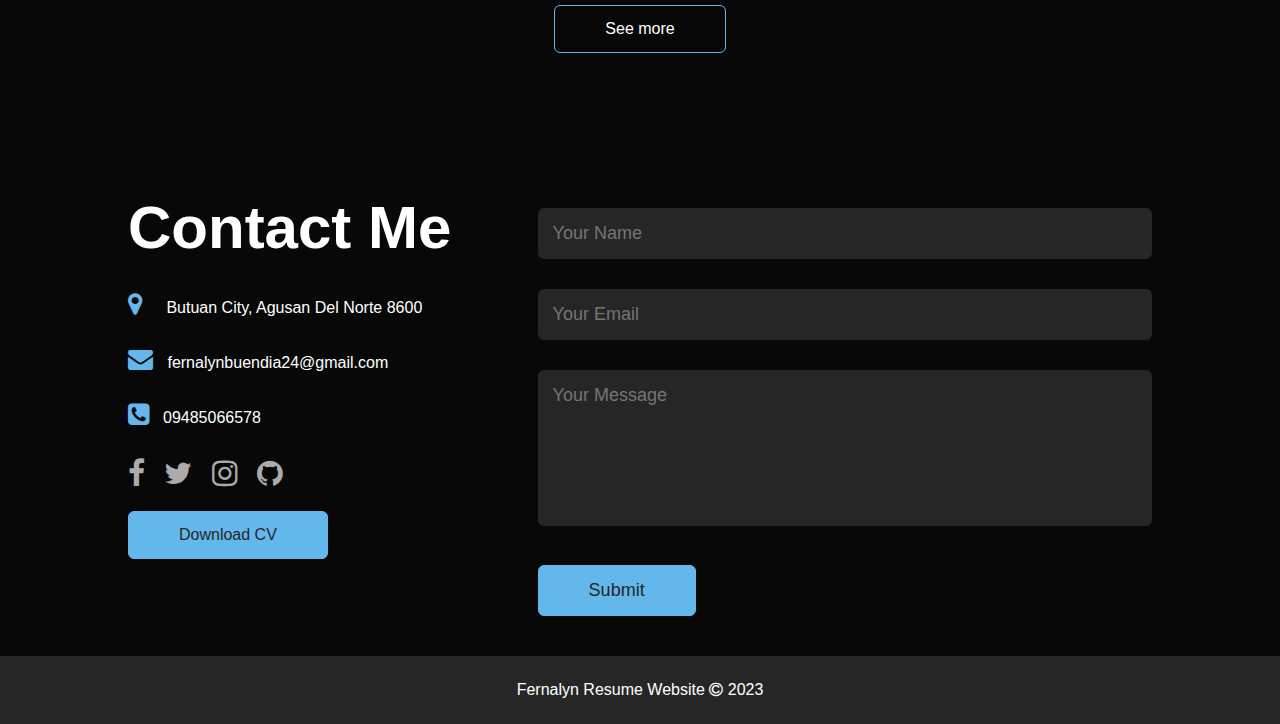
==== commit fc44baec: "Update index.html" ====
--- a/index.html
+++ b/index.html
@@ -184,8 +184,8 @@
 				<div class="hobbies-col-3">
 					<div class="hobbies-wrap">
 						<ul> 
+							<li><img src="img/manga.jpg"></li>
 							<li><img src="img/movies.png"></li>
-							<li><img src="img/manga.jpg"></li>
 							<li><img src="img/anime.avif"></li>
 							
 						</ul>	
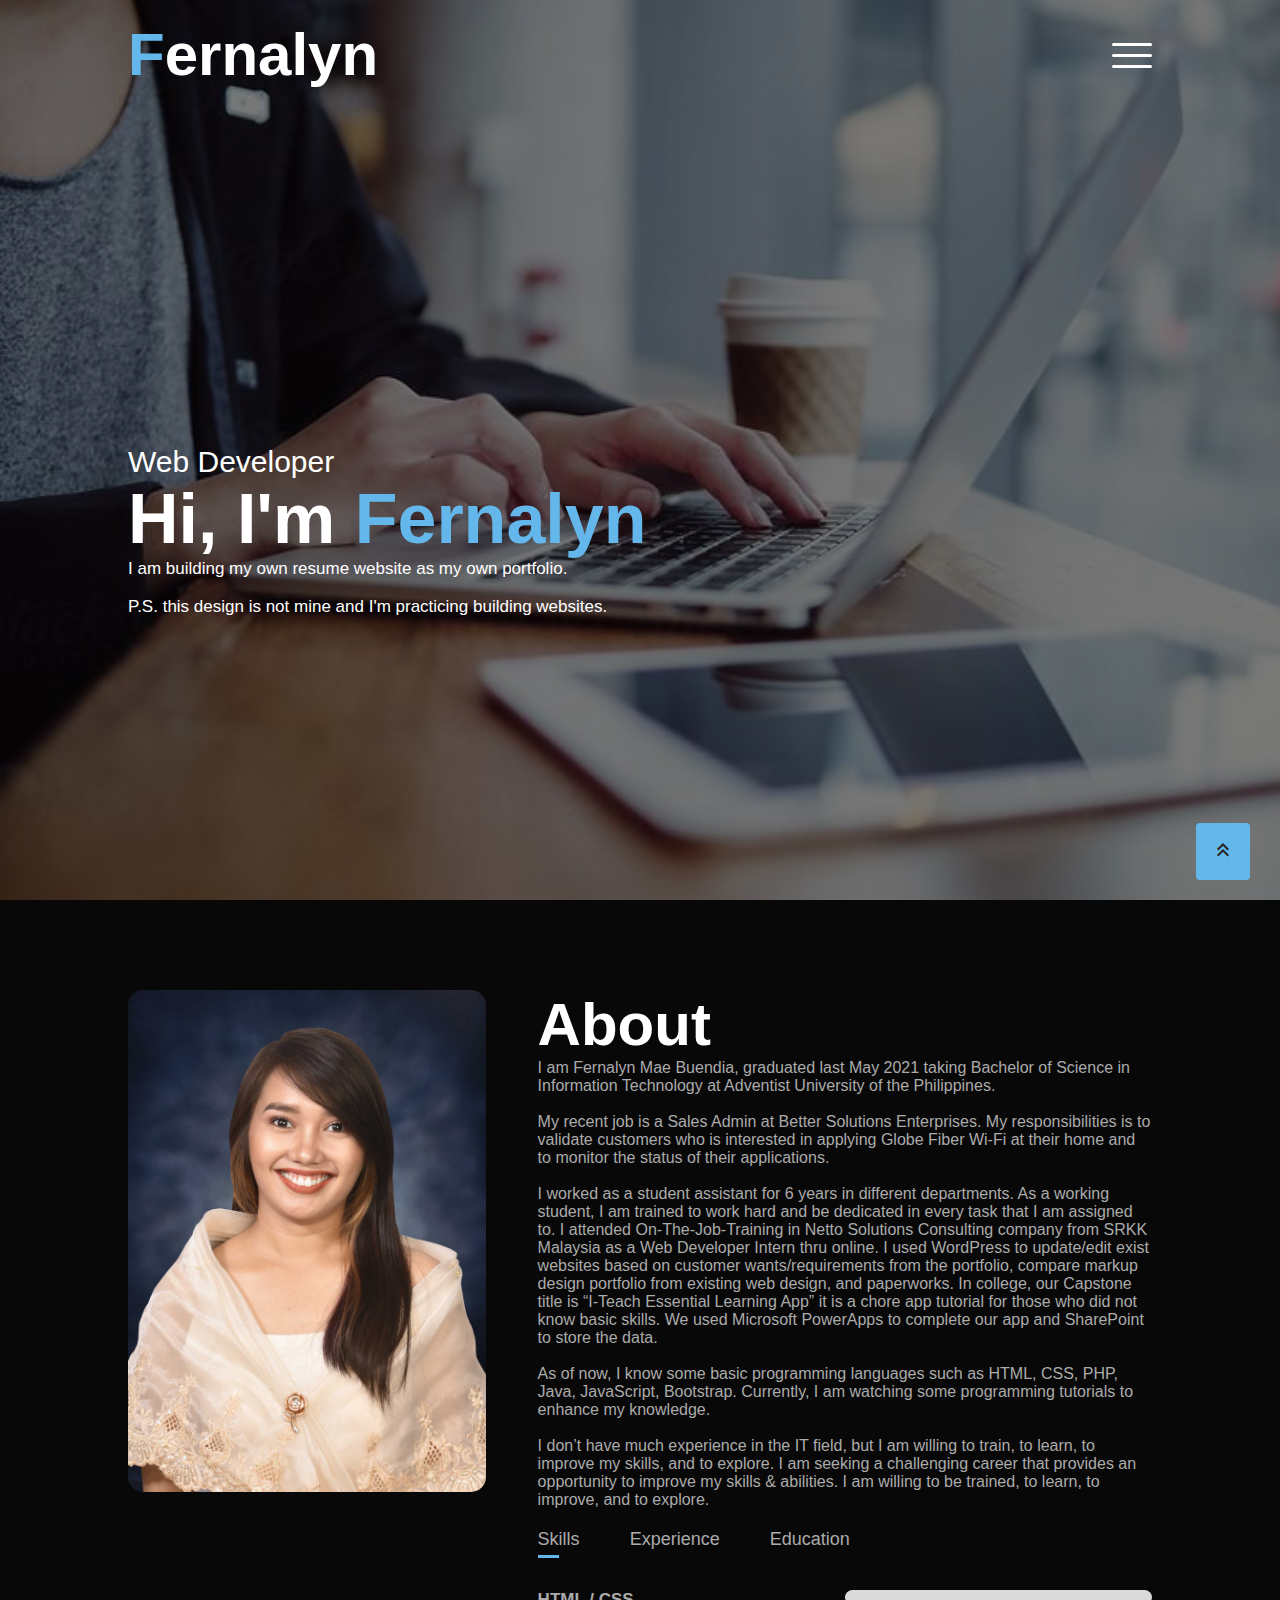
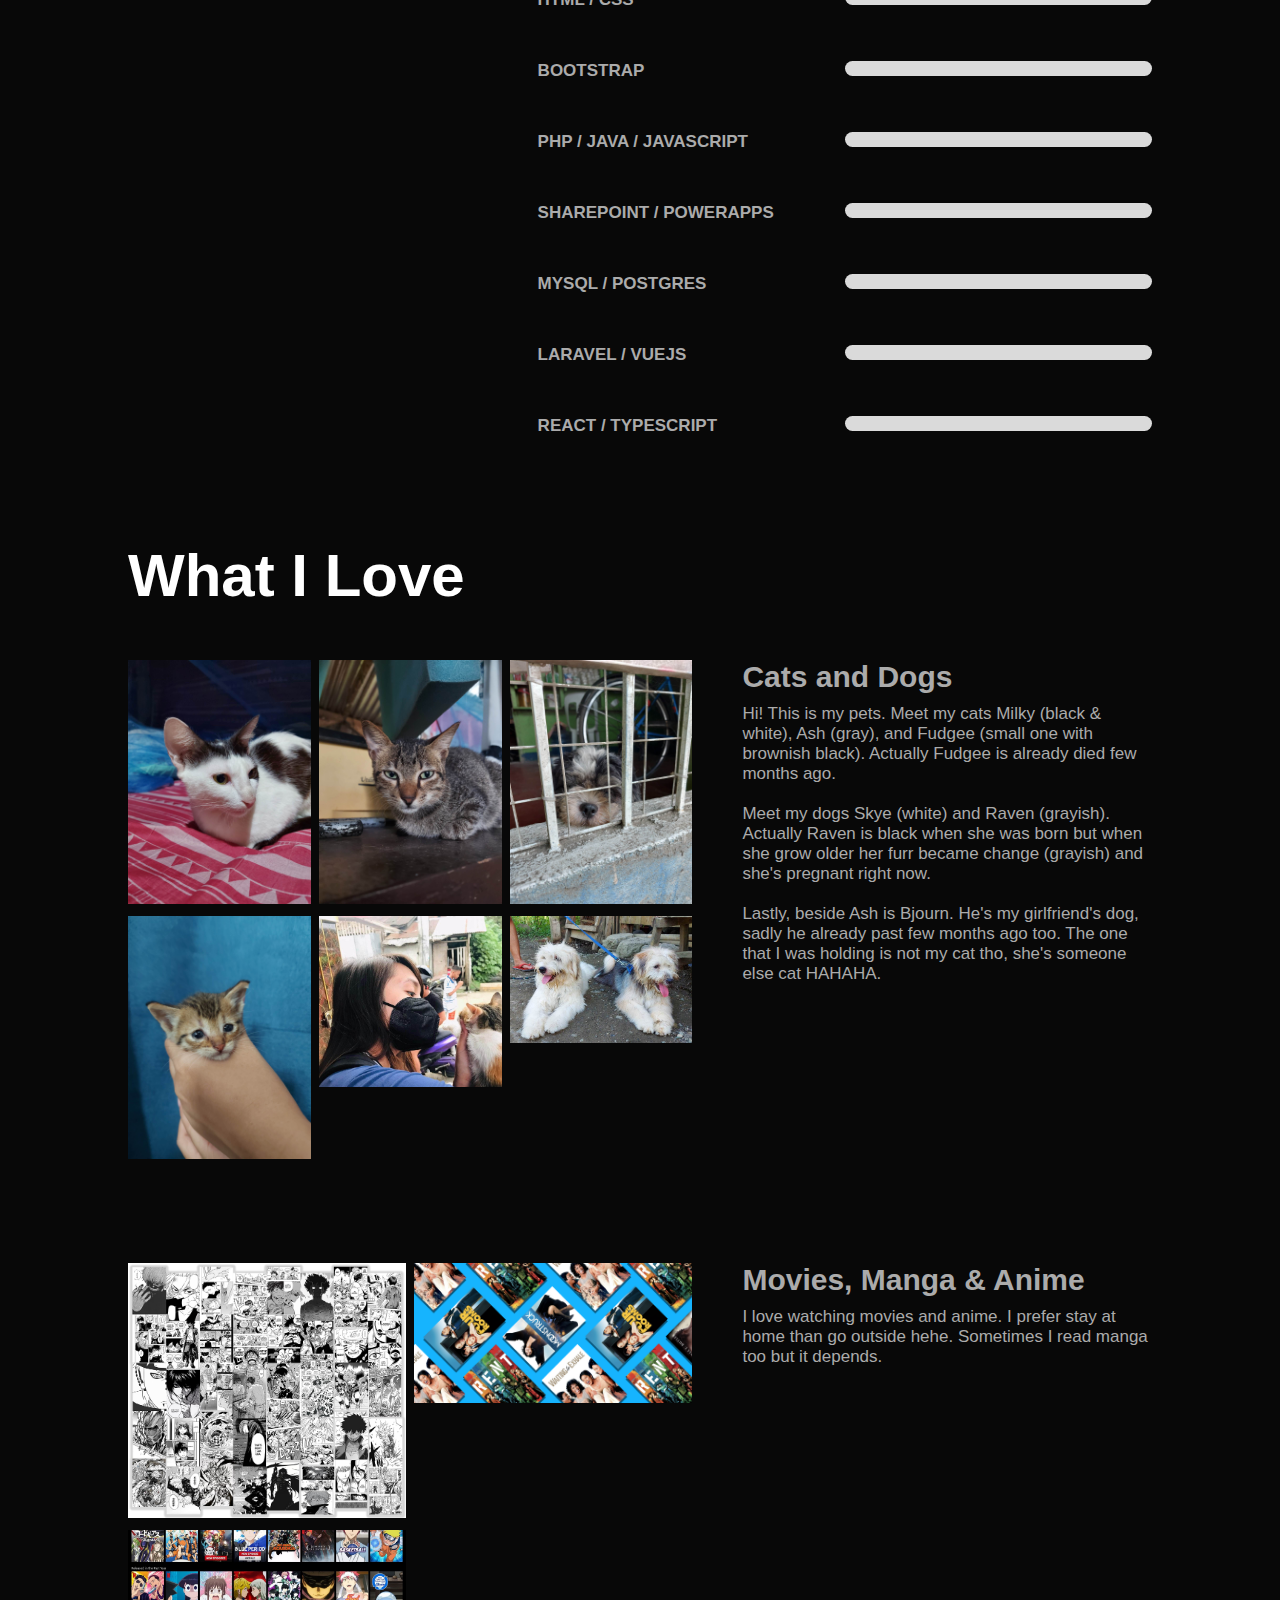
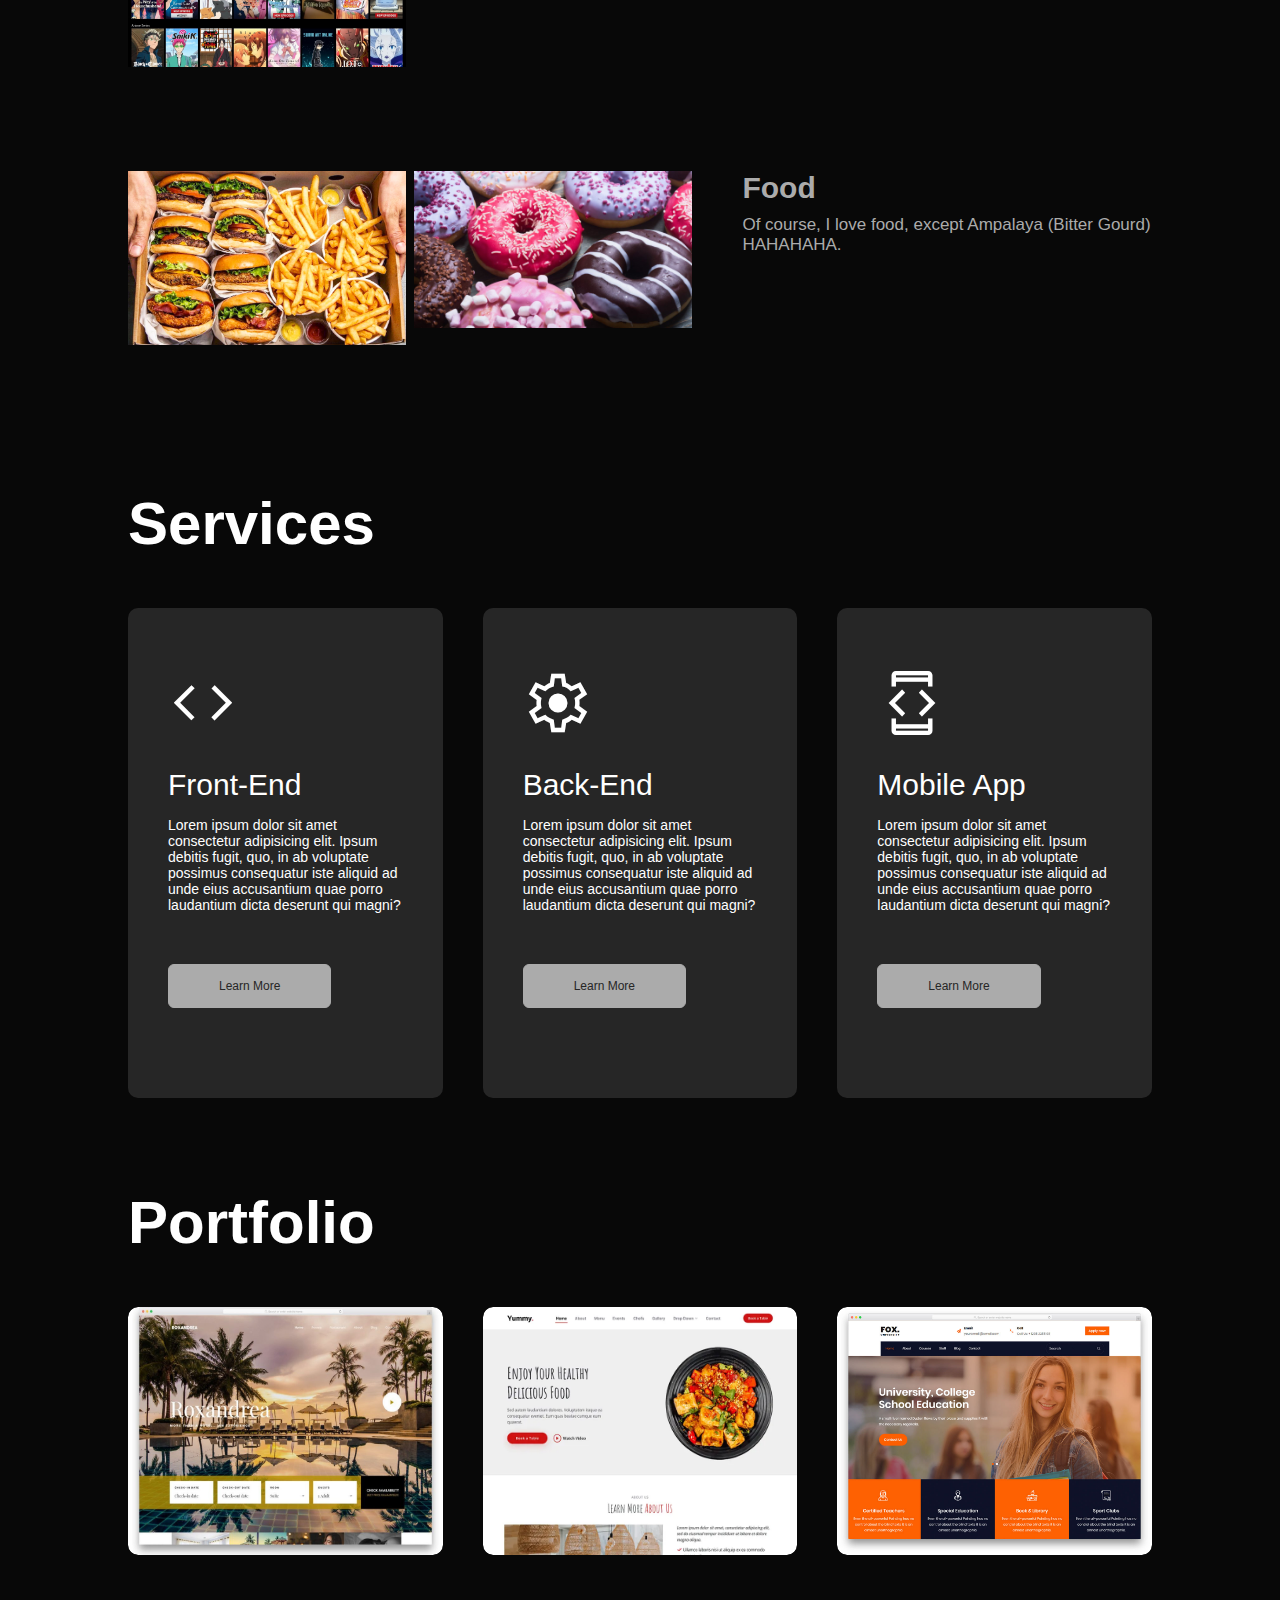
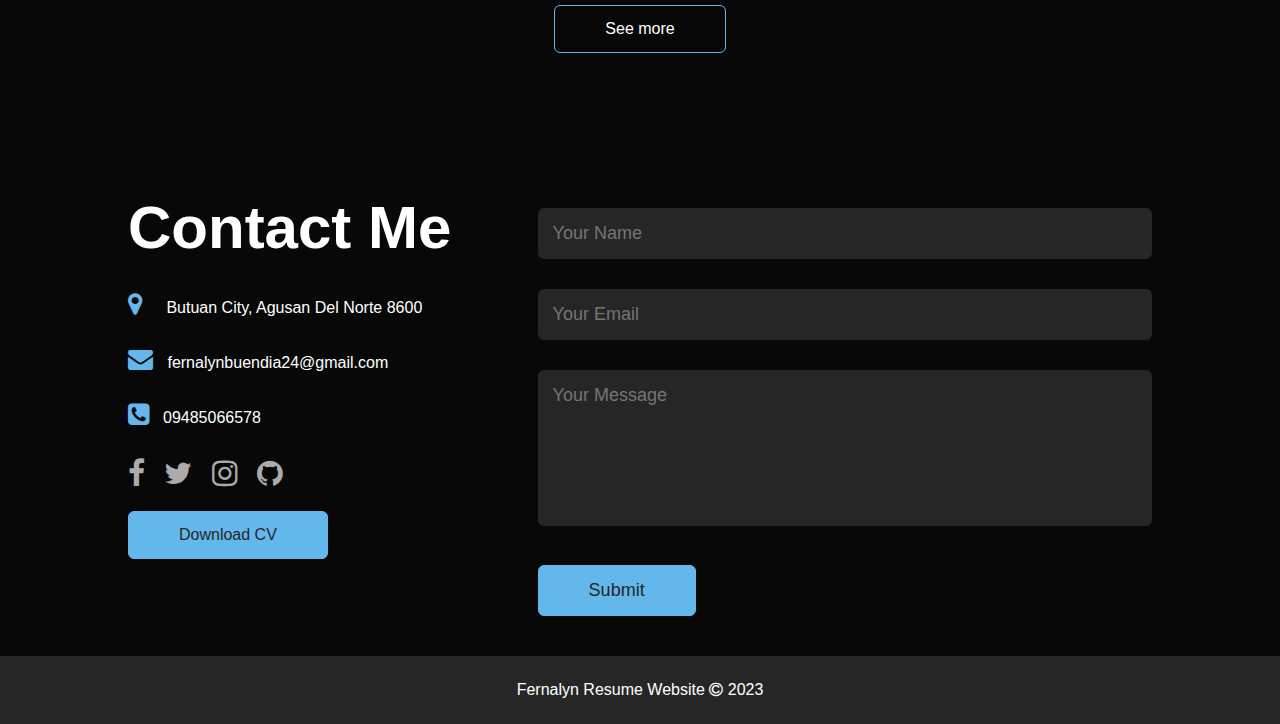
==== commit 11c69925: "Add files via upload" ====
--- a/index.html
+++ b/index.html
@@ -183,7 +183,7 @@
 				
 				<div class="hobbies-col-3">
 					<div class="hobbies-wrap">
-						<ul> 
+						<ul>
 							<li><img src="img/manga.jpg"></li>
 							<li><img src="img/movies.png"></li>
 							<li><img src="img/anime.avif"></li>
@@ -301,10 +301,16 @@
 
 				<div class="contact-col-2">
 					<form name="submit-to-google-sheet">
-						<input type="text" name="Name" placeholder="Your Name" required>
-						<input type="text" name="Email" placeholder="Your Email" required>
-						<textarea name="Message" rows="6" placeholder="Your Message" required></textarea>
-						<button type="submit" class="btn btn2">Submit</button>
+						<input type="text" name="Name" placeholder="Your Name">
+						<span class="errorMsg" id="nameErrorMsg"></span>
+
+						<input type="text" name="Email" placeholder="Your Email">
+						<span class="errorMsg" id="emailErrorMsg"></span>
+
+						<textarea name="Message" rows="6" placeholder="Your Message"></textarea>
+						<span class="errorMsg" id="messageErrorMsg"></span>
+
+						<button type="submit" class="btn btn2" id="submit-button">Submit</button>
 					</form>
 					<span id="msg"></span> <!-- msg alert -->
 				</div><!-- end contact-col-2 -->
@@ -325,4 +331,4 @@
 	<script src="asset/js/myscript.js"></script>
 	<script src="asset/js/submitform.js"></script>
 </body>
-</html>
+</html>--- a/asset/css/style.css
+++ b/asset/css/style.css
@@ -51,7 +51,7 @@
 #header {
 	width: 100%;
 	height: 100vh;
-	background-image: url('img/girlwithlaptop.jpg');
+	background-image: linear-gradient(rgba(0, 0, 0, 0.5), rgba(0, 0, 0, 0.5)), url('../../img/girlwithlaptop.jpg');
 	background-repeat: no-repeat;
 	background-size: cover;
 	background-position: center;
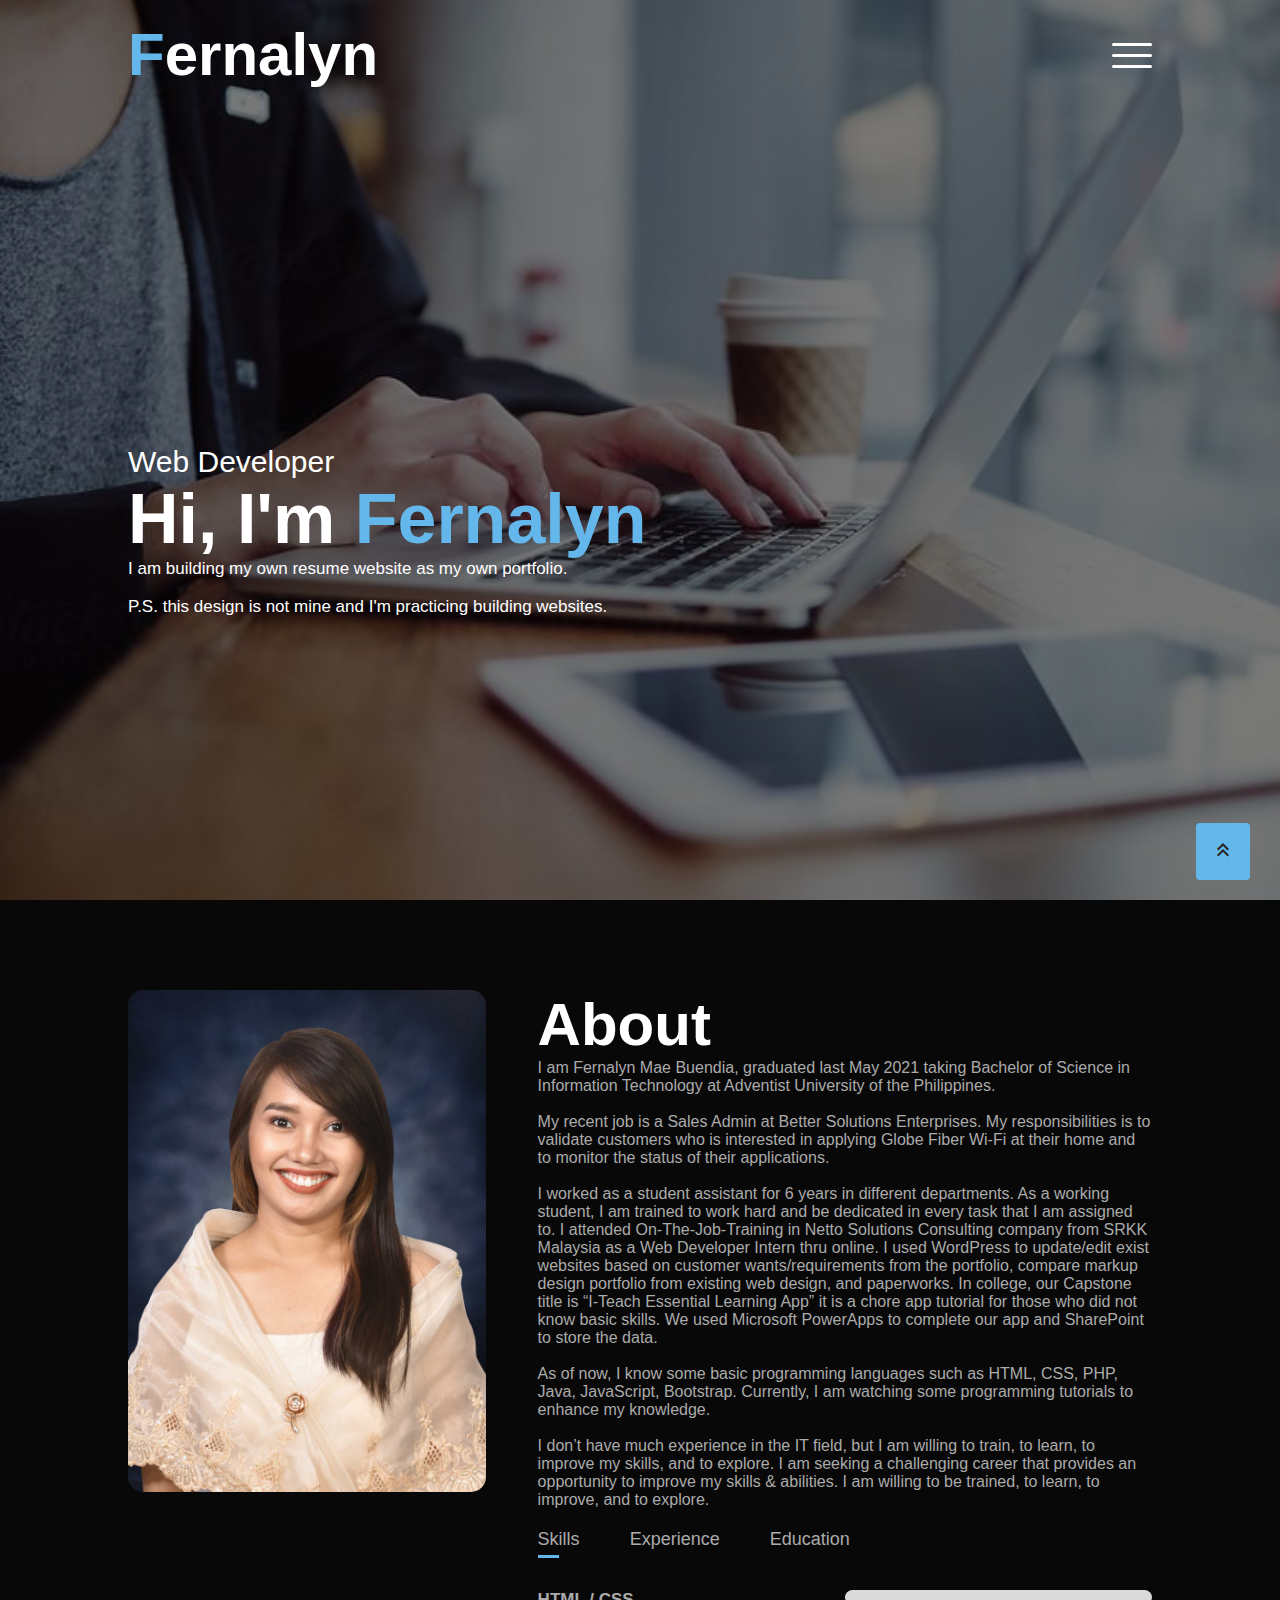
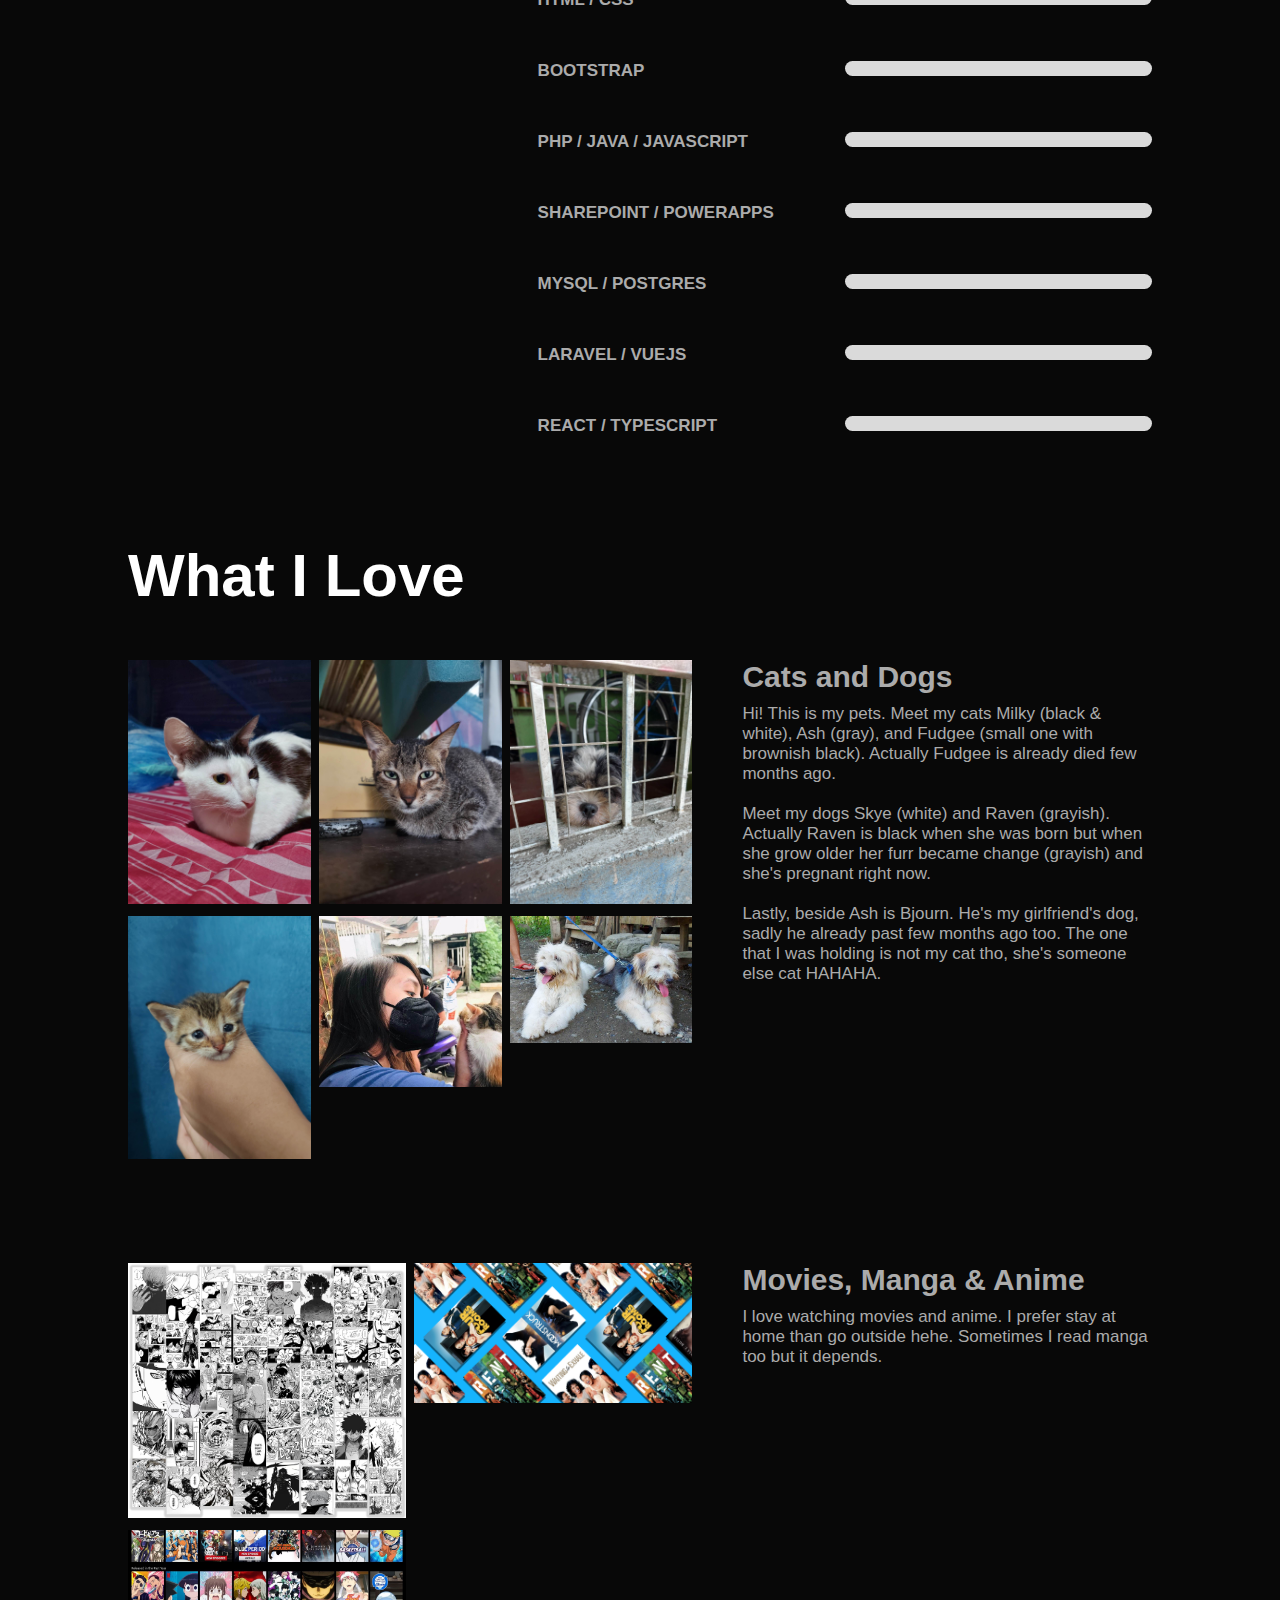
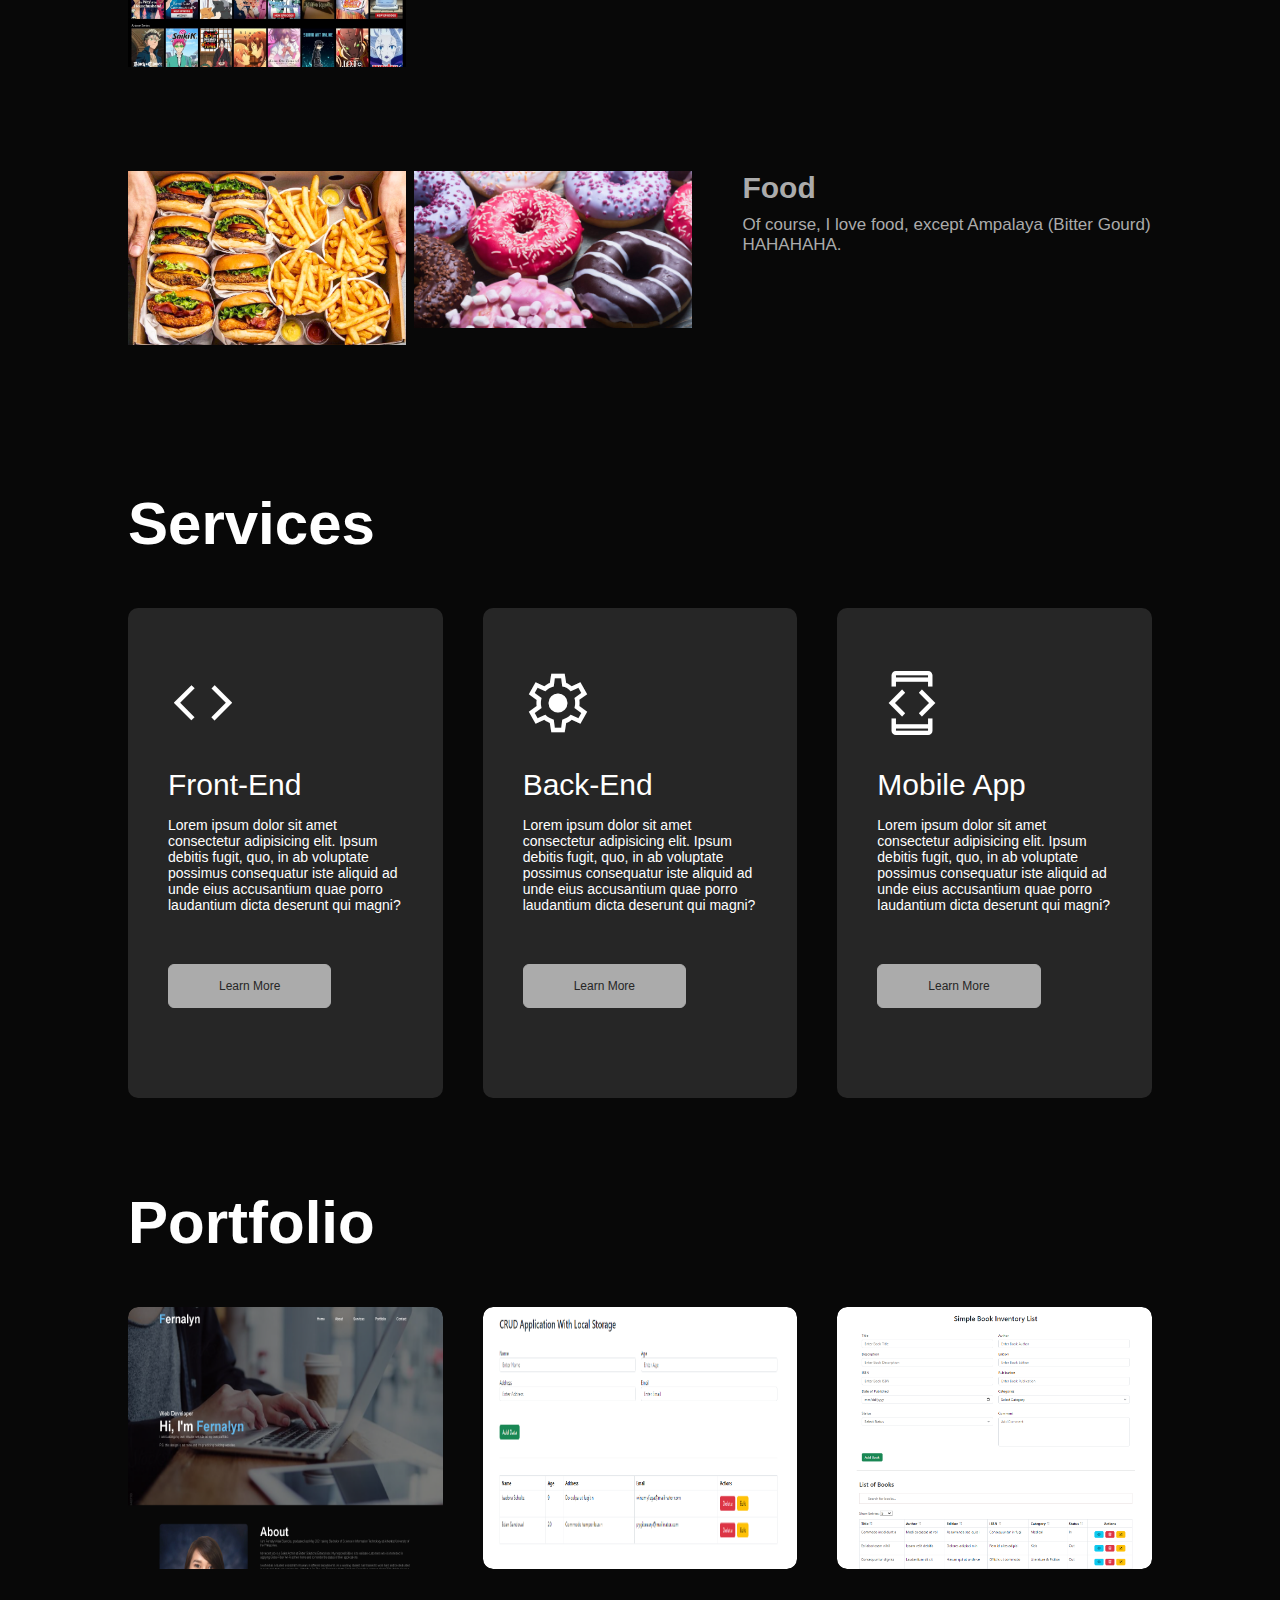
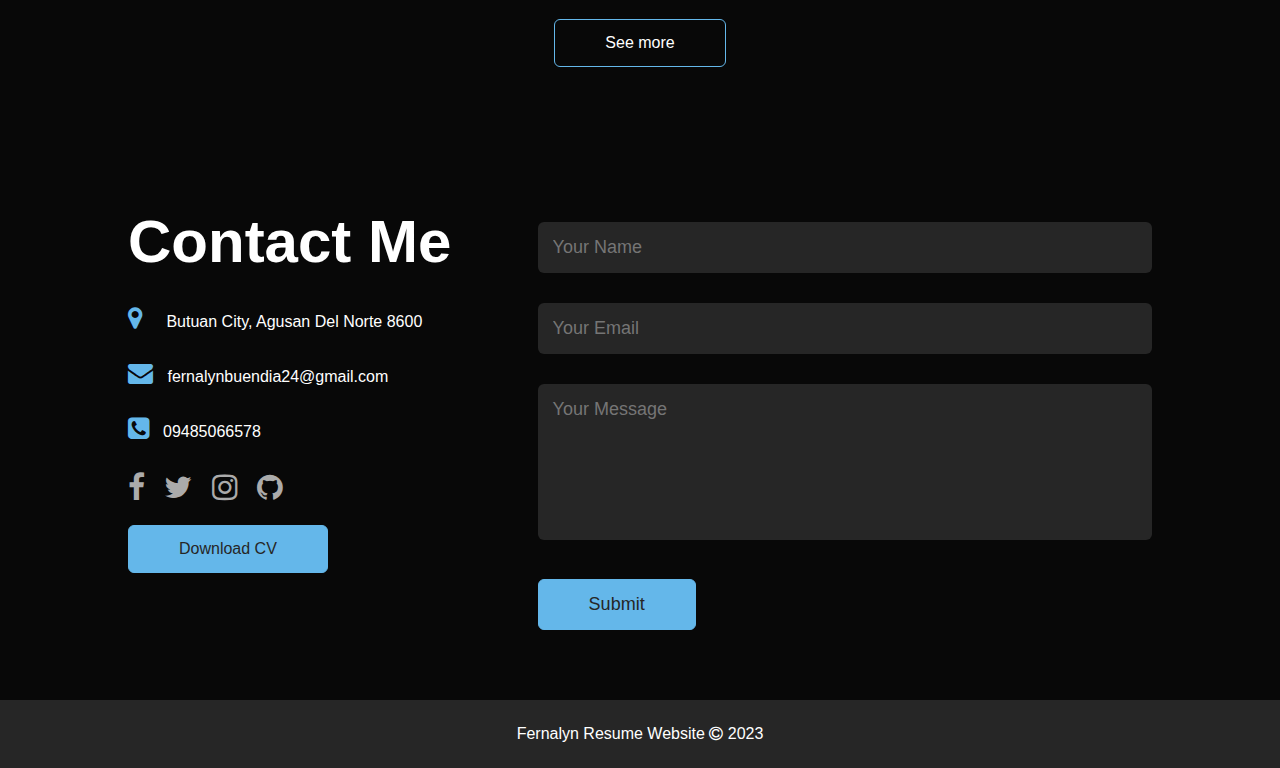
==== commit 9e264137: "Add files via upload" ====
--- a/index.html
+++ b/index.html
@@ -38,10 +38,10 @@
 				</nav><!-- end nav -->
 				
 				<div class="social-icons social-navbar">
-					<a href="https://facebook.com/fernalynmaebuendia24/"><i class="fa fa-facebook" aria-hidden="true"></i></a>
-					<a href="https://twitter.com/BuendiaFernalyn"><i class="fa fa-twitter" aria-hidden="true"></i></a>
-					<a href="https://instagram.com/fernalynmaebuendia/"><i class="fa fa-instagram" aria-hidden="true"></i></a>
-					<a href="https://github.com/fernalynmaebuendia/"><i class="fa fa-github" aria-hidden="true"></i></a>
+					<a href="https://facebook.com/fernalynmaebuendia24/" target="_blank"><i class="fa fa-facebook" aria-hidden="true"></i></a>
+					<a href="https://twitter.com/BuendiaFernalyn" target="_blank"><i class="fa fa-twitter" aria-hidden="true"></i></a>
+					<a href="https://instagram.com/fernalynmaebuendia/" target="_blank"><i class="fa fa-instagram" aria-hidden="true"></i></a>
+					<a href="https://github.com/fernalynmaebuendia/" target="_blank"><i class="fa fa-github" aria-hidden="true"></i></a>
 				</div><!-- end sidebar social icons -->
 			</div><!-- end sidebar -->
 		</div><!-- end container -->
@@ -253,27 +253,27 @@
 			<h1 class="sub-title">Portfolio</h1>
 			<div class="port-list">
 				<div class="port">
-					<img src="img/sample-image.jpg">
+					<img src="img/website_resume.jpg">
 					<div class="layer">
-						<h2>Social Media</h2>
-						<p>Lorem ipsum dolor sit, amet consectetur adipisicing elit. Odit molestiae, officia expedita...</p>
-						<a href="portfoliosite.html"><i class="fa fa-external-link" aria-hidden="true"></i></a>
+						<h2>My Personal Website</h2>
+						<p>This is my personal website as my portfolio. I am using HTML, CSS, and JavaScript.</p>
+						<a href="https://fernalynmaebuendia.github.io/fernalynpersonalwebsite/" target="_blank"><i class="fa fa-external-link" aria-hidden="true"></i></a>
 					</div>
 				</div><!-- end port -->
 				<div class="port">
-					<img src="img/sample-image2.jpg">
+					<img src="img/crudwithlocalstorge.png">
 					<div class="layer">
-						<h2>Foods</h2>
-						<p>Lorem ipsum dolor sit, amet consectetur adipisicing elit. Odit molestiae, officia expedita...</p>
-						<a href="portfoliosite.html"><i class="fa fa-external-link" aria-hidden="true"></i></a>
+						<h2>Javascript CRUD Application With Local Storage</h2>
+						<p>CRUD applicationg using JavaScript.</p>
+						<a href="https://fernalynmaebuendia.github.io/javascript-crud/" target="_blank"><i class="fa fa-external-link" aria-hidden="true"></i></a>
 					</div>
 				</div><!-- end port -->
 				<div class="port">
-					<img src="img/sample-image6.jpg">
+					<img src="img/bookinventory.png">
 					<div class="layer">
-						<h2>Hiking</h2>
-						<p>Lorem ipsum dolor sit, amet consectetur adipisicing elit. Odit molestiae, officia expedita...</p>
-						<a href="portfoliosite.html"><i class="fa fa-external-link" aria-hidden="true"></i></a>
+						<h2>Simple CRUD Book Inventory</h2>
+						<p>Simple Book Inventory using html, css, bootstrap, and javascript. Also, extended/import css using sass.</p>
+						<a href="https://fernalynmaebuendia.github.io/book-inventory-crud-bootstrap/" target="_blank"><i class="fa fa-external-link" aria-hidden="true"></i></a>
 					</div>
 				</div><!-- end port -->
 			</div><!-- end port-list -->
@@ -291,10 +291,10 @@
 					<p><i class="fa fa-envelope" style="margin-right: 10px;" aria-hidden="true"></i> fernalynbuendia24@gmail.com</p>
 					<p><i class="fa fa-phone-square" style="margin-right: 14px;" aria-hidden="true"></i>09485066578</p>
 					<div class="social-icons">
-						<a href="https://www.facebook.com/fernalynmaebuendia24/"><i class="fa fa-facebook" aria-hidden="true"></i></a>
-						<a href="https://twitter.com/BuendiaFernalyn"><i class="fa fa-twitter" aria-hidden="true"></i></a>
-						<a href="https://www.instagram.com/fernalynmaebuendia/"><i class="fa fa-instagram" aria-hidden="true"></i></a>
-						<a href="https://github.com/fernalynmaebuendia/"><i class="fa fa-github" aria-hidden="true"></i></a>
+						<a href="https://www.facebook.com/fernalynmaebuendia24/" target="_blank"><i class="fa fa-facebook" aria-hidden="true"></i></a>
+						<a href="https://twitter.com/BuendiaFernalyn" target="_blank"><i class="fa fa-twitter" aria-hidden="true"></i></a>
+						<a href="https://www.instagram.com/fernalynmaebuendia/" target="_blank"><i class="fa fa-instagram" aria-hidden="true"></i></a>
+						<a href="https://github.com/fernalynmaebuendia/" target="_blank"><i class="fa fa-github" aria-hidden="true"></i></a>
 					</div>
 					<a href="img/Fernalyn Mae Buendia - B (1).pdf" download class="btn btn2">Download CV</a>
 				</div><!-- end contact-col-1 -->
--- a/asset/css/style.css
+++ b/asset/css/style.css
@@ -373,7 +373,7 @@
 .layer {
 	width: 100%;
 	height: 0;
-	background: linear-gradient(rgba(0,0,0,0.6), var(--third-color));
+	background: linear-gradient(rgba(0,0,0,0.8), var(--third-color));
 	border-radius: 10px;
 	position: absolute;
 	left: 0;
@@ -707,13 +707,18 @@
 	display: block;
 }
 
+.errorMsg {
+	color: rgb(241, 42, 42);
+	display: none;
+}
+
 .footer {
 	width: 100%;
 	text-align: center;
 	padding: 25px 0;
 	background: #262626;
 	font-weight: 300;
-	margin-top: 20px;
+	margin-top: 50px;
 }
 
 @media only screen and (max-width: 1716px) {
@@ -1353,4 +1358,4 @@
 		width: 30px;
 		height: 30px;
 	}
-}
+}